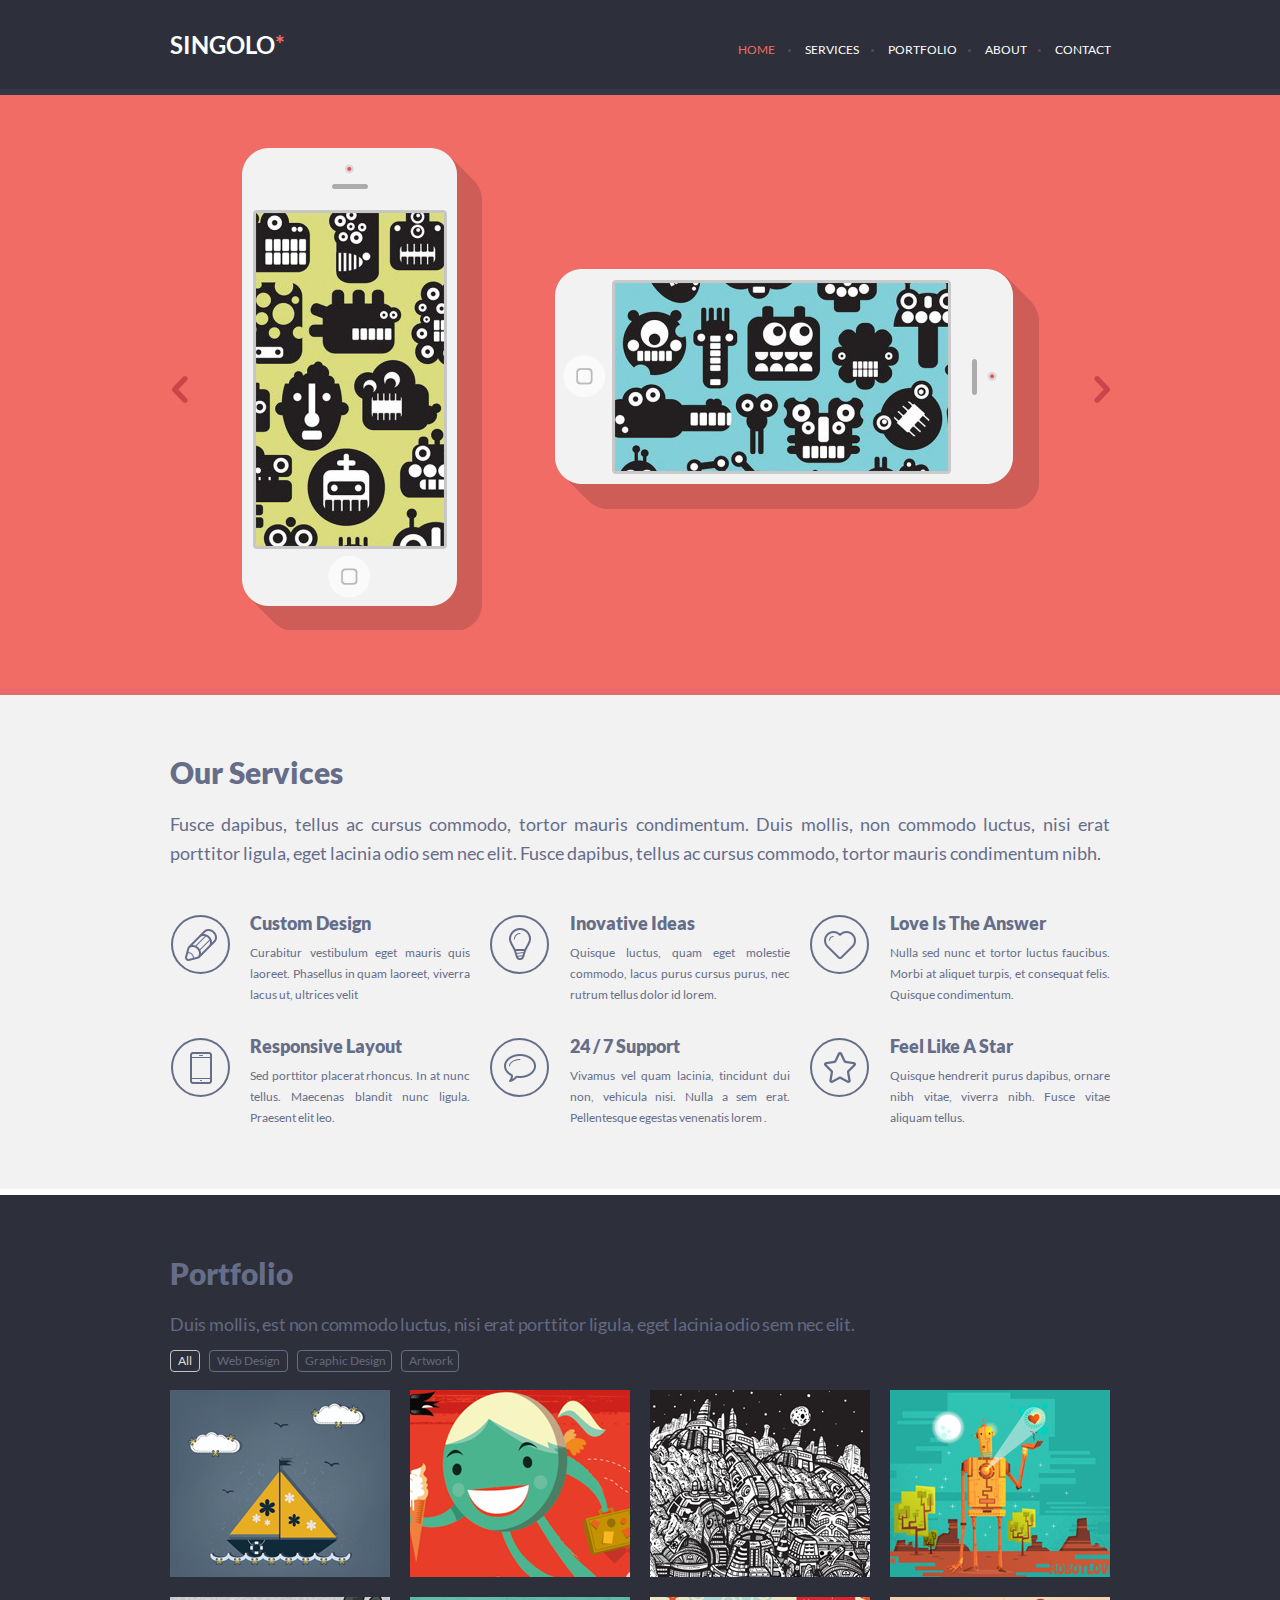
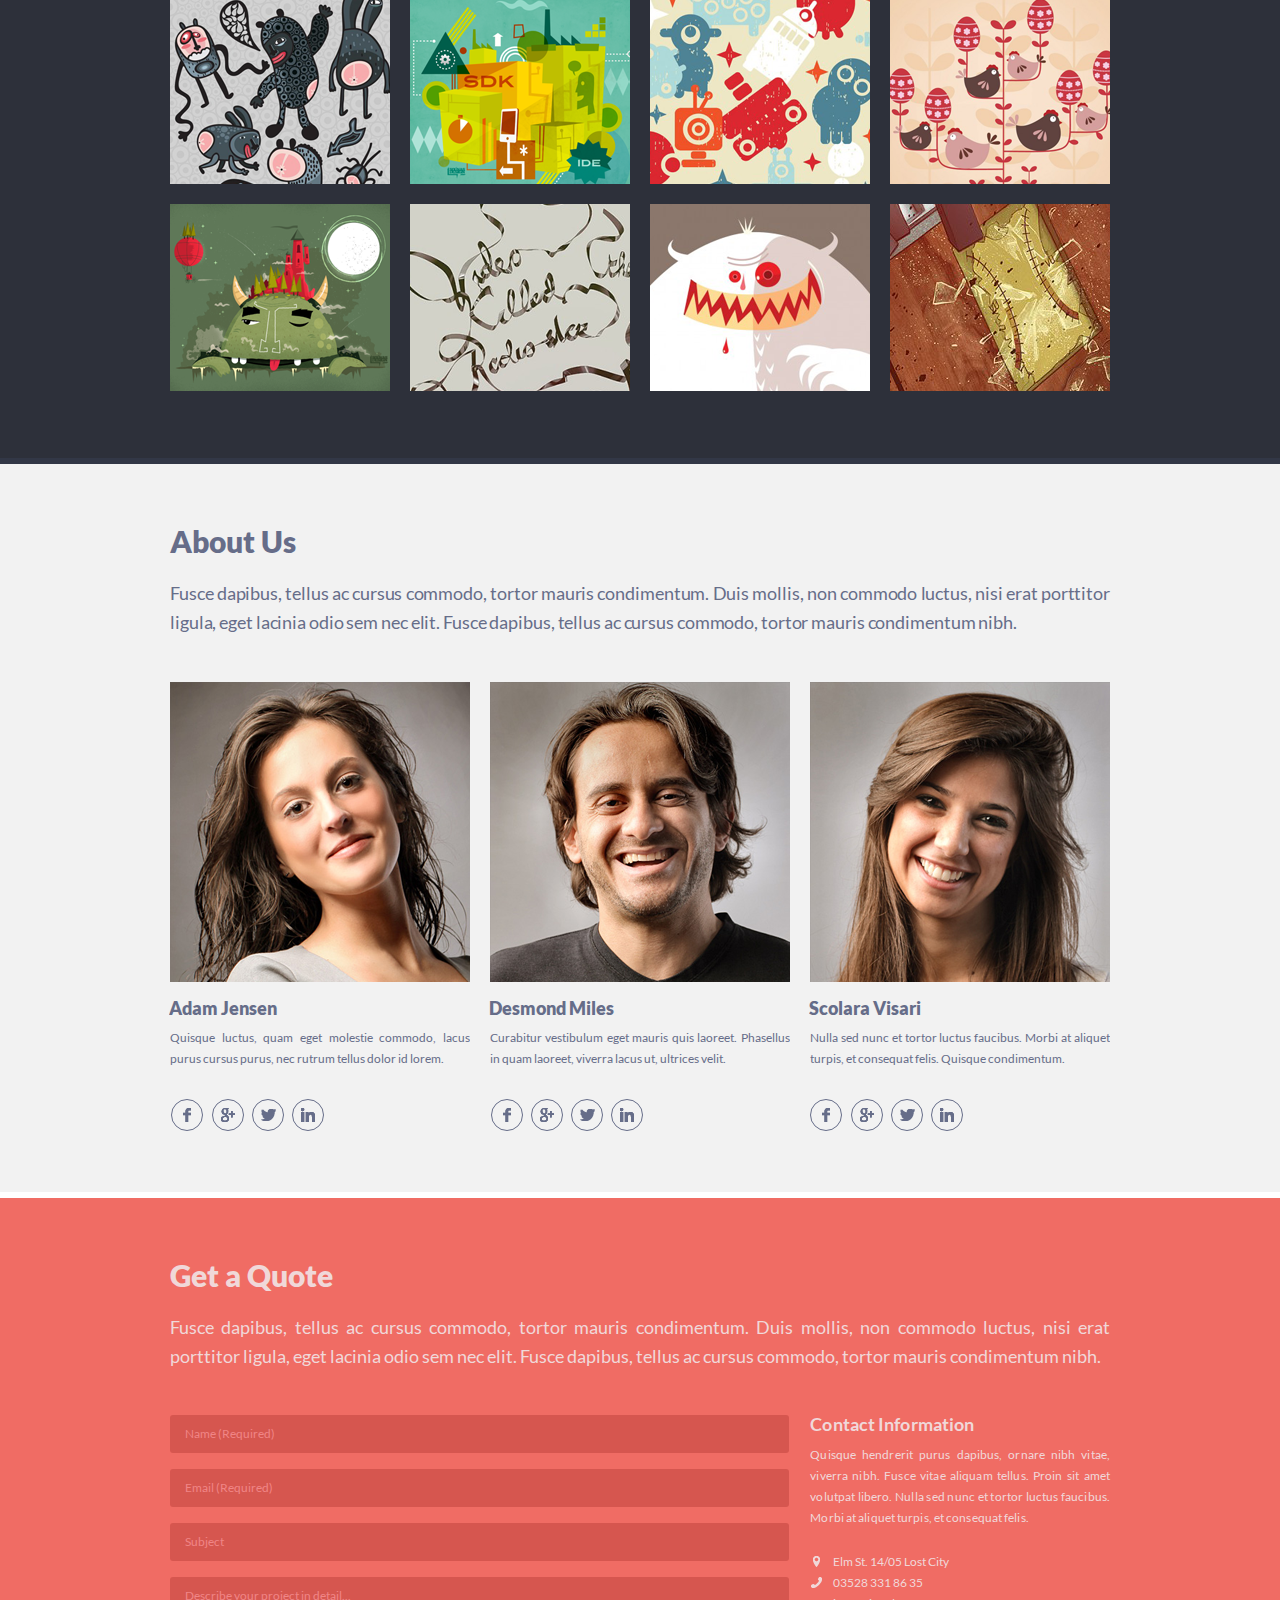
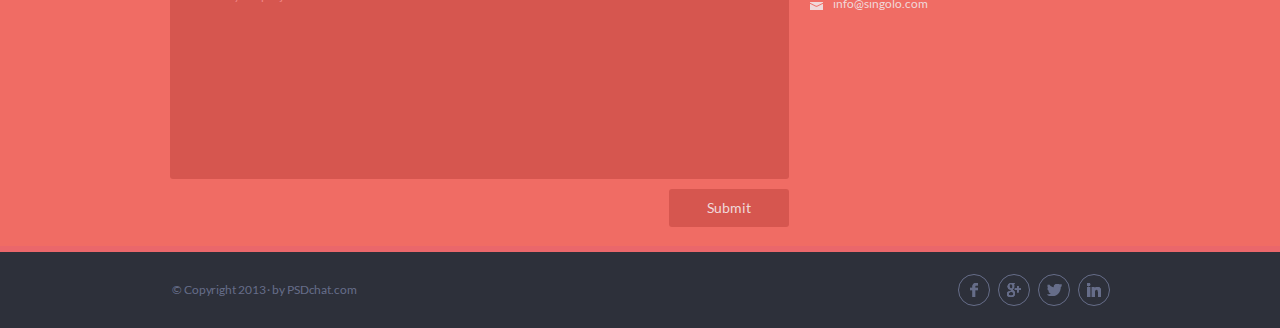
==== index.html @ 7d0e6f96 "feat: add additional js validation" ====
<!DOCTYPE html>
<html lang="en">
<head>
    <meta charset="UTF-8">
    <meta name="viewport" content="width=device-width, initial-scale=1.0">
    <title>Singolo</title>
    <link rel="stylesheet" href="style.css">
</head>

<body>

    <header class="header" id="home">
        <div class="wrapper">
            <a class="logo" href="#">SINGOLO<span class="logo__star">*</span></a>
            <h1 class="hidden">SINGOLO</h1>
            <nav class="navigation">
                <ul id="menu">
                    <li class="navigation__item navigation__item_current"><a href="#home">HOME</a></li>
                    <li class="navigation__item"><a href="#services">SERVICES</a></li>
                    <li class="navigation__item"><a href="#portfolio">PORTFOLIO</a></li>
                    <li class="navigation__item"><a href="#about">ABOUT</a></li>
                    <li class="navigation__item"><a href="#contact">CONTACT</a></li>
                </ul>
            </nav>
        </div>
    </header>

    <section class="slider" id="slider">
        <div class="wrapper">

            <div class="arrows">
                <div class="arrows__arrow-left" id="arrow-left"></div>
                <div class="arrows__arrow-right" id="arrow-right"></div>
            </div>

            <div class="slider__container">
                <div class="slider__image slider__image_1">
                    <div class="slider__image_vertical">
                        <img class="vertical_screen" src="./assets/iPhoneVerticalScreen.png" alt="iPhone Vertical Screen">
                        <div class="vertical_screen_off"></div>
                    </div>
                    <div class="slider__image_horizontal">
                        <img class="horizontal_screen" src="./assets/iPhoneHorizontalScreen.png" alt="iPhone Horizontal Screen">
                        <div class="horizontal_screen_off"></div>
                    </div>
                </div>
                <div class="slider__image slider__image_2 hidden">
                    <img class=" " src="./assets/slider2.png" alt="slider 2">
                </div>
            </div>
            
        </div>
        
            
    </section>

    <section class="services" id="services">
        <div class="wrapper">
            <h2 class="services__title">Our Services</h2>
            <p class="services__description">Fusce dapibus, tellus ac cursus commodo, tortor mauris condimentum. Duis mollis, non commodo luctus, nisi erat porttitor ligula, eget lacinia odio sem nec elit. Fusce dapibus, tellus ac cursus commodo, tortor mauris condimentum nibh.</p>
            <div class="layout-3-column">

                <div class="service">
                    <span class="service__icon service__icon_icon-1"></span>
                    <div class="service__container">
                        <h3 class="service__title">Custom Design</h3>
                        <p class="service__description">Curabitur vestibulum eget mauris quis laoreet. Phasellus in quam laoreet, viverra lacus ut, ultrices velit</p>
                    </div>
                </div>
                <div class="service">
                    <span class="service__icon service__icon_icon-2"></span>
                    <div class="service__container">
                        <h3 class="service__title">Inovative Ideas</h3>
                        <p class="service__description">Quisque luctus, quam eget molestie commodo, lacus purus cursus purus, nec rutrum tellus dolor id lorem.</p>
                    </div>
                    
                </div>
                <div class="service">
                    <span class="service__icon service__icon_icon-3"></span>
                    <div class="service__container">
                        <h3 class="service__title">Love Is The Answer</h3>
                        <p class="service__description">Nulla sed nunc et tortor luctus faucibus. Morbi at aliquet turpis, et consequat felis. Quisque condimentum.</p>
                    </div>
                    
                </div>

                <div class="service">
                    <span class="service__icon service__icon_icon-4"></span>
                    <div class="service__container">
                        <h3 class="service__title">Responsive Layout</h3>
                        <p class="service__description">Sed porttitor placerat rhoncus. In at nunc tellus. Maecenas blandit nunc ligula. Praesent elit leo.</p>
                    </div>
                    
                </div>
                <div class="service">
                    <span class="service__icon service__icon_icon-5"></span>
                    <div class="service__container">
                        <h3 class="service__title">24 / 7 Support</h3>
                        <p class="service__description">Vivamus vel quam lacinia, tincidunt dui non, vehicula nisi. Nulla a sem erat. Pellentesque egestas venenatis lorem .</p>
                    </div>
                    
                </div>
                <div class="service">
                    <span class="service__icon service__icon_icon-6"></span>
                    <div class="service__container">
                        <h3 class="service__title">Feel Like A Star</h3>
                        <p class="service__description">Quisque hendrerit purus dapibus, ornare nibh vitae, viverra nibh. Fusce vitae aliquam tellus.</p>
                    </div>
                    
                </div>

            </div>
        </div>
    </section>

    <section class="portfolio" id="portfolio">
        <div class="wrapper">
            <h2 class="portfolio__title">Portfolio</h2>
            <p class="portfolio__descrition">Duis mollis, est non commodo luctus, nisi erat porttitor ligula, eget lacinia odio sem nec elit.</p>
            <div class="tags" id="tag-menu">
                <span class="tags__item tags__item_current">All</span>
                <span class="tags__item">Web Design</span>
                <span class="tags__item">Graphic Design</span>
                <span class="tags__item">Artwork</span>
            </div>
            <div class="layout-4-column portfolio-items" id="portfolio-items">
                <div class="portfolio-items__item">
                    <img src="./assets/pin1.png" alt="Our Work 1">
                </div>
                <div class="portfolio-items__item">
                    <img src="./assets/pin2.png" alt="Our Work 2">
                </div>
                <div class="portfolio-items__item">
                    <img src="./assets/pin3.png" alt="Our Work 3">
                </div>
                <div class="portfolio-items__item">
                    <img src="./assets/pin4.png" alt="Our Work 4">
                </div>

                <div class="portfolio-items__item">
                    <img src="./assets/pin5.png" alt="Our Work 5">
                </div>
                <div class="portfolio-items__item">
                    <img src="./assets/pin6.png" alt="Our Work 6">
                </div>
                <div class="portfolio-items__item">
                    <img src="./assets/pin7.png" alt="Our Work 7">
                </div>
                <div class="portfolio-items__item">
                    <img src="./assets/pin8.png" alt="Our Work 8">
                </div>

                <div class="portfolio-items__item">
                    <img src="./assets/pin9.png" alt="Our Work 9">
                </div>
                <div class="portfolio-items__item">
                    <img src="./assets/pin10.png" alt="Our Work 10">
                </div>
                <div class="portfolio-items__item">
                    <img src="./assets/pin11.png" alt="Our Work 11">
                </div>
                <div class="portfolio-items__item">
                    <img src="./assets/pin12.png" alt="Our Work 12">
                </div>

            </div>
        </div>
    </section>

    <section class="about-us" id="about">
        <div class="wrapper">
            <h2 class="about-us__title">About Us</h2>
            <p class="about-us__descrition">Fusce dapibus, tellus ac cursus commodo, tortor mauris condimentum. Duis mollis, non commodo luctus, nisi erat porttitor ligula, eget lacinia odio sem nec elit. Fusce dapibus, tellus ac cursus commodo, tortor mauris condimentum nibh.</p>
            <div class="layout-3-column">
                <div class="about-us__profile about-us__profile_employee-1">
                    <div class="profile__photo"></div>
                    <h3 class="profile__name">Adam Jensen</h3>
                    <p class="profile__description">Quisque luctus, quam eget molestie commodo, lacus purus cursus purus, nec rutrum tellus dolor id lorem.</p>
                    <div class="profile__social">
                        <span class="social-icon profile__social_facebook"><a class="social-link" href="#"></a></span>
                        <span class="social-icon profile__social_google"><a class="social-link" href="#"></a></span>
                        <span class="social-icon profile__social_twitter"><a class="social-link" href="#"></a></span>
                        <span class="social-icon profile__social_linkedin"><a class="social-link" href="#"></a></span>
                    </div>
                </div>
                <div class="about-us__profile about-us__profile_employee-2">
                    <div class="profile__photo"></div>
                    <h3 class="profile__name">Desmond Miles</h3>
                    <p class="profile__description">Curabitur vestibulum eget mauris quis laoreet. Phasellus in quam laoreet, viverra lacus ut, ultrices velit.</p>
                    <div class="profile__social">
                        <span class="social-icon profile__social_facebook"><a class="social-link" href="#"></a></span>
                        <span class="social-icon profile__social_google"><a class="social-link" href="#"></a></span>
                        <span class="social-icon profile__social_twitter"><a class="social-link" href="#"></a></span>
                        <span class="social-icon profile__social_linkedin"><a class="social-link" href="#"></a></span>
                    </div>
                </div>
                <div class="about-us__profile about-us__profile_employee-3">
                    <div class="profile__photo"></div>
                    <h3 class="profile__name">Scolara Visari</h3>
                    <p class="profile__description">Nulla sed nunc et tortor luctus faucibus. Morbi at aliquet turpis, et consequat felis. Quisque condimentum.</p>
                    <div class="profile__social">
                        <span class="social-icon profile__social_facebook"><a class="social-link" href="#"></a></span>
                        <span class="social-icon profile__social_google"><a class="social-link" href="#"></a></span>
                        <span class="social-icon profile__social_twitter"><a class="social-link" href="#"></a></span>
                        <span class="social-icon profile__social_linkedin"><a class="social-link" href="#"></a></span>
                    </div>
                </div>
            </div>
        </div>
    </section>
    <section class="get-a-quote" id="contact">
        <div class="wrapper">
            <h2 class="get-a-quote__title">Get a Quote</h2>
            <p class="get-a-quote__descrition">Fusce dapibus, tellus ac cursus commodo, tortor mauris condimentum. Duis mollis, non commodo luctus, nisi erat porttitor ligula, eget lacinia odio sem nec elit. Fusce dapibus, tellus ac cursus commodo, tortor mauris condimentum nibh.</p>
            
            <div class="layout-2-column">
                <form class="get-a-quote__form" id="quote-form" action="" method="post">
                    <input class="form__name_input" type="text" placeholder="Name (Required)" required>
                    <input class="form__email_input" type="email" placeholder="Email (Required)" pattern="[a-z0-9._%+-]+@[a-z0-9.-]+\.[a-z]{2,}$" required>
                    <input class="form__subject_input" type="text" placeholder="Subject">
                    <textarea class="form__details_textarea" name="Details" cols="30" rows="10" placeholder="Describe your project in detail..."></textarea>
                    <input class="form__submit-button" type="submit" value="Submit">
                </form>
                <div class="contacts">
                    <h3 class="contacts__title">Contact Information</h3>
                    <p class="contacts__description">Quisque hendrerit purus dapibus, ornare nibh vitae, viverra nibh. Fusce vitae aliquam tellus. Proin sit amet volutpat libero. Nulla sed nunc et tortor luctus faucibus. Morbi at aliquet turpis, et consequat felis.</p>
                    <div class="contacts__container">
                        <span class="contacts__location-adress"><a class="contacts__location-adress_link" href="#">Elm St. 14/05 Lost City</a></span>   
                        <span class="contacts__phone-number"><a class="contacts__phone-number_link" href="tel:+03528 331 86 35">03528 331 86 35</a></span>
                        <span class="contacts__email-adress"><a class="contacts__email-adress_link" href="mailto:info@singolo.com">info@singolo.com</a></span>
                    </div>
                </div>
            </div>
            
        </div>
    </section>

    <footer class="footer">
        <div class="wrapper">
            <div class="copyright">© Copyright 2013 · by PSDchat.com</div>
            <div class="profile__social">
                <span class="social-icon profile__social_facebook"><a class="social-link" href="#"></a></span>
                <span class="social-icon profile__social_google"><a class="social-link" href="#"></a></span>
                <span class="social-icon profile__social_twitter"><a class="social-link" href="#"></a></span>
                <span class="social-icon profile__social_linkedin"><a class="social-link" href="#"></a></span>
            </div>
        </div>
    </footer>
    <script src="script.js"></script> 
</body>

</html>
---- style.css ----
@font-face {
    font-family: "Lato";
    src: url("assets/Lato-Regular.ttf");
    font-weight: normal;
}
@font-face {
    font-family: "Lato";
    src: url("assets/Lato-Bold.ttf");
    font-weight: bold;
}
@font-face {
    font-family: "Lato";
    src: url("assets/Lato-Black.ttf");
    font-weight: 900;
}
@font-face {
    font-family: "Lato";
    src: url("assets/Lato-Light.ttf");
    font-weight: 300;
}

html {
    scroll-behavior: smooth;
}
body {
    margin: 0;
    color: #ffffff;
    font-size: 10px;
    font-family: 'Lato', Verdana, sans-serif;
    background-color: #f2f2f2;
}

.wrapper {
    padding: 0 40px;
    max-width: 960px;
	margin-left: auto;
    margin-right: auto;
}
.hidden {
    position: absolute;
    visibility: hidden;
}
.strict_hidden {
    display: none;
}
/* HEADER */
.header {
    max-height: 95px;
    background-color: #2d303a;
    border-bottom: 6px solid #323746;
}
.header .wrapper {
    height: 59px;
    padding: 30px 30px 0;
    
}
.logo{
    float: left;
    font-weight: bold;
    font-size: 2.41em;
    letter-spacing: 0;
    text-indent: 10px;
}
.logo:link, 
.logo:visited, 
.logo:hover,
.logo:active {
    text-decoration: none;
    color: white;
}
.logo span{
    display: inline-block;
    text-indent: 0;
}
.logo .logo__star {
    color: #f06c64;
}
.navigation{
    float: right;
    font-size: 12px;
    /*text-indent: 0px;*/
}
.navigation ul{
    margin: 0;
    padding: 0;
}
.navigation .navigation__item {
    position: relative;
    display: inline-block;
    margin-left: 13px;
    margin-right: 13px;
    line-height: 40px;
    letter-spacing: 0;
    cursor: pointer;
}
.navigation__item a {
    display: inline-block;
    width: 100%;
    height: 100%;
}
.navigation .navigation__item:hover {
    color: #f06c64;
    cursor: pointer;
}
.navigation__item a:link, 
.navigation__item a:visited, 
.navigation__item a:hover,
.navigation__item a:active {
    color: inherit;
    text-decoration: none;
}
.navigation__item.navigation__item_current a {
    color: #f06c64;
}
.navigation .navigation__item:not(:first-child)::before {
    position: absolute;
    left: -5px;
    display: list-item;
    content: "";
    font-size: 8px;
    color: #494e62;
}
.navigation .navigation__item:first-child {
    margin-right: 15px;
}
.navigation .navigation__item:nth-child(2) {
    margin-right: 14px;
}
.navigation .navigation__item:last-child {
    margin-right: 9px;
}

/* SLIDER */
.slider { 
    max-height: 594px;
    background-color: #f06c64;
    border-bottom: 6px solid #ea676b;
    transition: all .8s;
    overflow: hidden;
    user-select: none;
}
.slider_blue { 
    background-color: #648BF0;
    border-color: #7D9BE8;
}
.slider .wrapper {
    position: relative;
    height: 540px;
    padding: 54px 30px 0;
}
.arrows {
    position: relative;
    width: 100%;
}
.slider__image {
    position: relative;
    padding: 0;
}
@keyframes moveLeft {
    from {
        position: absolute;
        opacity: 0.5;
        right: -20px;
    }
    to {
        position: absolute;
        right: -1000px;
        opacity: 0;
    }
}
@keyframes moveRight {
    from {
        position: absolute;
        opacity: 0.5;
        left: -20px;
    }
    to {
        position: absolute;
        left: -1000px;
        opacity: 0;
    }
}
.slider__image.hidden {
    display: none;
}
.arrows__arrow-left,
.arrows__arrow-right {
    position: absolute;
    z-index: 1;
    top: 11px;
    width: 60px;
    height: 458px;
    background-size: 16px 27px;
    background-position: 11px;
    cursor: pointer;
}
.arrows__arrow-left:hover,
.arrows__arrow-right:hover {
    border-radius: 6px;
    background-color: rgba(206, 94, 87, 0.6);   
}
.slider_blue .arrows__arrow-left:hover,
.slider_blue .arrows__arrow-right:hover {
    border-radius: 6px;
    background-color: rgba(140, 164, 228, 0.7);
}
.arrows__arrow-left {
    left: 1px;
    background-image: url(./assets/chev.png);
    background-repeat: no-repeat;
}
.arrows__arrow-right {
    right: -1px;
    background-image: url(./assets/chev.png);
    background-repeat: no-repeat;
    transform: scaleX(-1);
}
.slider_blue .arrows__arrow-left,
.slider_blue .arrows__arrow-right{
    background-image: none;
}
.slider_blue .arrows__arrow-left::after {
    position: absolute;
    content: "";
    width: 100%;
    height: 100%;
    background-color: rgba(94, 124, 204, 0.9);
    -webkit-mask:  url(./assets/chev.png) no-repeat 25% 50%;
    mask: url(./assets/chev.png) no-repeat 25% 50%;
}
.slider_blue .arrows__arrow-right::after {
    position: absolute;
    content: "";
    width: 100%;
    height: 100%;
    background-color: rgba(94, 124, 204, 0.9);
    -webkit-mask:  url(./assets/chev.png) no-repeat 25% 50%;
    mask: url(./assets/chev.png) no-repeat 25% 50%;
}
.slider__image_vertical {
    position: absolute;
    left: 82px;
    top: -1px;
    padding: 65px 53px 84px 14px;
    background-image: url(./assets/iPhoneVertical.png);
    background-repeat: no-repeat;
    cursor: pointer;
}
.slider__image_horizontal {
    position: absolute;
    top: 120px;
    right: 34px;
    padding: 14px 138px 40px 60px;
    background-image: url(./assets/iPhoneHorizontal.png);
    background-repeat: no-repeat;
    cursor: pointer;
}
.slider__image_vertical:hover,
.slider__image_horizontal:hover {
    transform: scale(.99);
    transition: all .1s;
}
.vertical_screen {
    position: absolute;
    z-index: 2;
}
.vertical_screen_off {
    width: 188px;
    height: 333px;
    background-color: black;
    z-index: 1;
}
.horizontal_screen {
    position: absolute;
    z-index: 2;
}
.horizontal_screen_off {
    width: 333px;
    height: 188px;
    background-color: black;
    z-index: 1;
}
/**/

/* SERVICES */
.services {
    max-height: 506px;
    height: 100%;
    margin: 0;
    color: #666d89;
    background-color: #f2f2f2;
    border-bottom: 6px solid #fff;
    text-align: justify;
}
.services .wrapper {
    height: 464px;
    padding: 30px 30px 0;   
}
.services__title {
    margin: 29px 10px 20px;
    font-size: 3em;
    font-weight: 900;
    color: #666d89;
    letter-spacing: 0;
}
.services__description {
    margin: 0 10px 47px;
    font-size: 1.783em;
    line-height: 29px;
    font-weight: normal;
}
.layout-3-column {
    display: flex; /* or inline-flex */
    flex-direction: row;
    flex-wrap: wrap;
    justify-content: space-between;
    line-height: 17px;
}
.service {
    width: 300px;
    max-width: 300px;
    margin: 0 10px 28px;
}
.service__container {
    display: inline-block;
    margin: 0 0 0 10px;
    max-width: 220px;
    line-height: 17px;
    overflow: hidden;
}
.service__title {
    display: inline-block;
    margin: 0 0 10px;
    vertical-align: top;
    font-size: 18px;
    letter-spacing: 0;
    font-weight: 900;
    color: #666d89;
}
.service__icon {
    float: left;
    margin: 0 11px 0 0;
    width: 55px;
    height: 55px;
    border: 2px solid #666d89;
    border-radius: 50%;
    background-position: 12px 12px;
    background-repeat: no-repeat;
}
.service__icon_icon-1 {
    margin: 0 10px 0 1px;
    background-position: 12px 12px;
    background-image: url(./assets/icon1.png);
}
.service__icon_icon-2 {
    background-position: 12px 11px;
    background-image: url(./assets/icon2.png);
}
.service__icon_icon-3 {
    background-position: 12px 14px;
    background-image: url(./assets/icon3.png);
}
.service__icon_icon-4 {
    margin: 0 10px 0 1px;
    background-position: 12px 12px;
    background-image: url(./assets/icon4.png);
}
.service__icon_icon-5 {
    background-position: 12px 12px;
    background-image: url(./assets/icon5.png);
}
.service__icon_icon-6 {
    background-position: 12px 12px;
    background-image: url(./assets/icon6.png);
}
.service__description {
    margin: 0;
    font-size: 12px;
    letter-spacing: 0;
    line-height: 21px;
    font-weight: normal;
    color: #666d89;
}

/* PORTFOLIO */
.portfolio {
    max-height: 869px;
    color: #636983;
    background-color: #2d303a;
    border-bottom: 6px solid #323746;
    text-align: justify;
}
.portfolio .wrapper {
    position: relative;
    height: 833px;
    padding: 30px 30px 0;  
}
.portfolio__title{
    margin: 30px 10px 19px;
    font-size: 30px;
    font-weight: 900;
    color: #666d89;
    letter-spacing: 0;
}
.portfolio__descrition{
    margin: 0 10px;
    font-size: 18px;
    line-height: 29px;
    letter-spacing: -0.2px;
    font-weight: normal;
}
.tags {
    margin: 11px 10px;
}
.tags__item {
    display: inline-block;
    padding: 2px 7px;
    margin-right: 7px;
    font-size: 12px;
    line-height: 16px;
    color: #636983;
    border: 1px solid #666d89;
    border-radius: 4px;
    cursor: pointer;
}
.tags__item:nth-child(3),
.tags__item:nth-child(4) {
    padding-right: 5px;
}
.tags__item:hover,
.tags__item_current {
    color: #dedede;
    border-color: #c5c5c5;
    transition: all .4s;
}
.layout-4-column {
    display: flex;
    flex-direction: row;
    flex-wrap: wrap;
    margin: 18px 10px;
    justify-content: space-between;
}
.portfolio-items__item {
    margin-bottom: 20px;
    width: 220px;
    height: 187px;
    background-repeat: no-repeat;
    cursor: pointer;
    overflow: hidden;
}
.portfolio-items__item:hover:not(.active) {
    border-radius: 6px;
}
.portfolio-items__item:hover:not(.active) img {
    transform: scale(1.1);
    transition: all .1s;
}
.portfolio-items__item {
    background-color: #636983;
}
.portfolio-items__item:nth-child(n+13) {
    display: none;
}
.portfolio-items__item.active{
    outline: 5px solid #F06C64;
    outline-offset: -5px;
}
/* ABOUT US */
.about-us {
    color: #666d89;
    background-color: #f2f2f2;
    border-bottom: 6px solid #fff;
    text-align: justify;
}
.about-us .wrapper {
    width: 960px;
    max-width: 960px;
    height: 699px;
    padding: 29px 30px 0 30px;
}
.about-us__title {
    margin: 30px 10px 20px;
    font-size: 30px;
    font-weight: 900;
    color: #666d89;
    letter-spacing: 0;
}
.about-us__descrition {
    margin: 0 10px 45px;
    height: 58px;
    max-height: 58px;
    font-size: 18px;
    line-height: 29px;
    letter-spacing: -0.1px;
    font-weight: normal;
}
.layout-3-column {
    display: flex; /* or inline-flex */
    flex-direction: row;
    flex-wrap: wrap;
    justify-content: space-between;
}
.about-us__profile {
    margin: 0 10px;
    width: 300px;
    line-height: 20px;
    letter-spacing: 0;
}
.profile__name {
    margin: 16px -1px 0;
    max-inline-size: 100%;
    max-height: 20px;
    font-size: 18px;
    font-weight: 900;
    white-space: nowrap;
    overflow: hidden;
}
.profile__photo {
    width: 100%;
    height: 300px;
    background-repeat: no-repeat;
}
.about-us__profile_employee-2 {
    margin: 0 0 0 -1px;
}
.about-us__profile_employee-1 .profile__photo {
    background-image: url(./assets/photo1.png);
}
.about-us__profile_employee-2 .profile__photo {
    background-image: url(./assets/photo2.png);
}
.about-us__profile_employee-3 .profile__photo {
    background-image: url(./assets/photo3.png);
}
.profile__description {
    display: inline-block;
    margin: 9px 0 0;
    height: 100%;
    max-height: 50px;
    font-size: 12px;
    letter-spacing: 0;
    line-height: 21px;
    overflow: hidden;
}
.profile__social {
    margin: 16px 0 0 2px;
}
.about-us__profile_employee-2 .profile__social {
    margin: 16px 0 0 -1px;
}
.about-us__profile_employee-1 .profile__social_facebook {
    margin: 0 0 0 -1px;
}
.about-us__profile_employee-2 .profile__social_facebook {
    margin: 0 -1px 0 2px;
}
.about-us__profile_employee-3 .profile__social {
    margin: 16px 0 0 -1px;
}
.about-us__profile_employee-3 .profile__social_facebook {
    margin: 0 -0 0 1px;
}
.social-icon {
    position: relative;
    display: inline-block;
    width: 30px;
    height: 30px;
    border: 1px solid #666d89;
    border-radius: 50%;
    background-position: 8px;
    background-repeat: no-repeat;
    cursor: pointer;
}
.social-icon:hover {
    border: none;
    width: 32px;
    height: 32px;
    background-image: none;
    background-color: #666d89;
}
.social-icon:hover .social-link {
    margin: 1px 0 0 0;
    background-color: #f2f2f2;
    transition: background .4s;
}
.profile__social_facebook {
    margin: 0 0 0 1px;
    background-color: #f2f2f2;
    background-image: url(./assets/facebook.png);
}

.profile__social_google {
    margin: 0 0 0 7px;
    background-color: #f2f2f2;
    background-image: url(./assets/google.png);
}
.profile__social_twitter {
    margin: 0 0 0 6px;
    background-color: #f2f2f2;
    background-image: url(./assets/twitter.png);
    background-position: 9px;
}
.profile__social_linkedin {
    margin: 0 0 0 6px;
    background-color: #f2f2f2;
    background-image: url(./assets/linkedin.png);
}
.social-link {
    display: block;
    width: 100%;
    height: 30px;
}
.profile__social_facebook .social-link {
    background-color: #666d89;
    -webkit-mask:  url(./assets/facebook.png) no-repeat 50% 50%;
    mask: url(./assets/facebook.png) no-repeat 50% 50%;
}
.profile__social_google .social-link {
    background-color: #666d89;
    -webkit-mask:  url(./assets/google.png) no-repeat 50% 50%;
    mask: url(./assets/google.png) no-repeat 50% 50%;
}
.profile__social_twitter .social-link {
    background-color: #666d89;
    -webkit-mask:  url(./assets/twitter.png) no-repeat 50% 50%;
    mask: url(./assets/twitter.png) no-repeat 50% 50%;
}
.profile__social_linkedin .social-link {
    background-color: #666d89;
    -webkit-mask:  url(./assets/linkedin.png) no-repeat 50% 50%;
    mask: url(./assets/linkedin.png) no-repeat 50% 50%;
}

/* GET A QUOTE */
.get-a-quote {
    margin: 0;
    height: 100%;
    max-height: 654px;
    color: #f0d8d9;
    background-color: #f06c64;
    border-bottom: 6px solid #ea676b;
    text-align: justify;
}
.get-a-quote .wrapper{
    height: 618px;
    padding: 30px 30px 0;
}
.get-a-quote__title {
    margin: 29px 10px 20px;
    font-size: 3em;
    font-weight: 900;
    letter-spacing: 0;
}
.get-a-quote__descrition {
    max-height: 58px;
    margin: 0 10px 44px;
    font-size: 1.783em;
    line-height: 29px;
    letter-spacing: 0;
    font-weight: normal;
}
.layout-2-column {
    display: flex;
    flex-direction: row;
    flex-wrap: nowrap;
}
.get-a-quote__form {
    display: flex;
    flex-direction: column;
    align-items: flex-end;
    width: 620px;
    margin: 0 10px;
    padding: 0 1px 0 0;
    font-weight: normal;
}
.get-a-quote__form input,
.get-a-quote__form textarea {
    display: inline-block;
    width: 100%;
    padding: 10px 15px;
    border: none;
    outline: none;
    box-sizing: border-box;
    font-size: 12px;
    line-height: 18px;
    color: #f08586;
    background-color: #d6564f;    
    border-radius: 3px;
    font-weight: normal;
    font-family: 'Lato', Verdana, sans-serif;
}
.get-a-quote__form input {
    margin: 0 0 16px;
}
.get-a-quote__form input::placeholder,
.get-a-quote__form textarea::placeholder { /* Chrome, Firefox, Opera, Safari 10.1+ */
    color: #f08586;
    opacity: 1; /* Firefox */
}
.get-a-quote__form input:-ms-input-placeholder,
.get-a-quote__form textarea:-ms-input-placeholder { /* Internet Explorer 10-11 */
    color: #f08586;
}
.get-a-quote__form input::-ms-input-placeholder,
.get-a-quote__form textarea::-ms-input-placeholder { /* Microsoft Edge */
    color: #f08586;
}

.get-a-quote__form input:focus,
.get-a-quote__form textarea:focus {
    color: #251413;
    background-color: #f0d8d9;  
}
.get-a-quote__form input:focus,
.get-a-quote__form textarea:focus,
.get-a-quote__form input:active,
.get-a-quote__form textarea:active {
    outline: none;
}
.get-a-quote__form input:focus::placeholder,
.get-a-quote__form textarea:focus::placeholder {
    color: transparent;
}
.get-a-quote__form .form__details_textarea{
    max-height: 202px;
    padding: 10px 15px 12px;
    resize: none;
}
.get-a-quote__form .form__submit-button {
    margin: 10px 0;
    max-height: 38px;
    max-width: 120px;
    font-size: 14px;
    color: #f0d8d9;
    cursor: pointer;
}
.get-a-quote__form .form__submit-button:hover {
    padding: 8px 15px;
    font-weight: bold;
    border: 2px solid #f0d8d9;
    transition: all .1s;
}
.contacts {
    width: 300px;
    margin: 0 10px;
}
.contacts__title {
    margin: -2px 0 0;
    font-size: 18px;
    font-weight: bold;
    letter-spacing: 0.1px;
}
.contacts__description {
    display: inline-block;
    max-height: 90px;
    margin: 9px 0 0;
    font-size: 12px;
    letter-spacing: 0.1px;
    line-height: 21px;
}
.contacts__container{
    display: flex;
    flex-direction: column;
    margin: 26px 0 0 13px;
    font-size: 12px;
}
.contacts__container a:link,
.contacts__container a:visited,
.contacts__container a:active,
.contacts__container a:hover {
    color: inherit;
    text-decoration: none;
}
.contacts__location-adress,
.contacts__phone-number,
.contacts__email-adress {
    display: inline-block;
    position: relative;
    width: max-content;
    margin: 0 40px 6px 4px;
    padding: 0 6px;
}

.contacts__phone-number:hover,
.contacts__email-adress:hover {
    color: #f0d8d9;
    background-color: #d6564f;
    box-shadow: lightblue;
    border-radius: 3px;
    transition: background .3s;
    cursor: pointer;
}
.contacts__location-adress a::before,
.contacts__phone-number a::before,
.contacts__email-adress a::before {
    content: "";
    width: 30px;
    height: 13px;
    position: absolute;
    background-repeat: no-repeat;
}
.contacts__location-adress a::before {
    top: 1px;
    left: -17px;
    background-image: url(./assets/location.png);
}
.contacts__phone-number a::before {
    top: 1px;
    left: -17px;
    background-image: url(./assets/phone.png);
}
.contacts__email-adress a::before {
    top: 4px;
    left: -17px;
    background-image: url(./assets/mail.png);
}
.alert_message_container {
    position: fixed;
    top: 0;
    left: 0;
    margin: 0;
    width: 100vw;
    height: 100vh;
    background-color: rgba(76, 74, 73, 0.6);
}
.alert_message {
    display: flex;
    flex-direction: column;
    justify-content: center;
    align-content: center;
    position: fixed;
    top: 40%;
    left: 40%;
    background-color: #f0d8d9;
    padding: 27px 25px 19px;
    font-size: 1.1rem;
    color: #666d89;
}
.alert_message span {
    display: inline-block;
    font-size: 1rem;
    margin-bottom: 10px;
}
.alert_message span:first-child {
    margin-bottom: 14px;
    font-weight: 700;
    font-size: 1.1rem;
}
.alert_message_button-ok {
    width: 65%;
    margin: 30px auto 0;
    padding: 5px 0;
    cursor: pointer;
    background-color: rgb(240, 133, 134);
    border-radius: 6px;
    border-color: rgb(240, 133, 134);
    font-size: 1.2rem;
}
/* FOOTER */
.footer {
    width: 100%;
    height: 76px;
    max-height: 76px;
    color: #666d89;
    background-color: #2d303a;
}
.footer .wrapper {
    height: 54px;
    width: 960px;
    padding: 22px 30px 0;
    display: flex;
    flex-direction: row;
    flex-wrap: nowrap;
    justify-content: space-between;
}
.copyright {
    font-size: 12px;
    margin: 8px 0 0 12px;
    letter-spacing: -0.1px;
}
.footer .profile__social {
    margin: 0 10px 0 0;
}
.footer .social-icon {
    background-color: #2d303a;
}
.footer .social-icon:hover {
    border: none;
    width: 32px;
    height: 32px;
    background-image: none;
    background-color: #666d89;
}
.footer .social-icon:hover .social-link {
    margin: 1px 0 0 0;
    background-color: #2d303a;
    transition: background .4s;
}
.profile__social_facebook {
    margin: 0 -1px 0 0;
    background-image: url(./assets/facebook.png);
}
.profile__social_google {
    margin: 0 0 0 7px;
    background-image: url(./assets/google.png);
}
.profile__social_twitter {
    margin: 0 0 0 6px;
    background-image: url(./assets/twitter.png);
    background-position: 9px;
}
.profile__social_linkedin {
    margin: 0 0 0 6px;
    background-image: url(./assets/linkedin.png);
}
.social-link {
    display: block;
    width: 100%;
    height: 30px;
}
.profile__social_facebook .social-link {
    -webkit-mask:  url(./assets/facebook.png) no-repeat 50% 50%;
    mask: url(./assets/facebook.png) no-repeat 50% 50%;
}
.profile__social_google .social-link {
    -webkit-mask:  url(./assets/google.png) no-repeat 50% 50%;
    mask: url(./assets/google.png) no-repeat 50% 50%;
}
.profile__social_twitter .social-link {
    -webkit-mask:  url(./assets/twitter.png) no-repeat 50% 50%;
    mask: url(./assets/twitter.png) no-repeat 50% 50%;
}
.profile__social_linkedin .social-link {
    -webkit-mask:  url(./assets/linkedin.png) no-repeat 50% 50%;
    mask: url(./assets/linkedin.png) no-repeat 50% 50%;
}
.footer .social-link {
    background-color: #666d89;
}
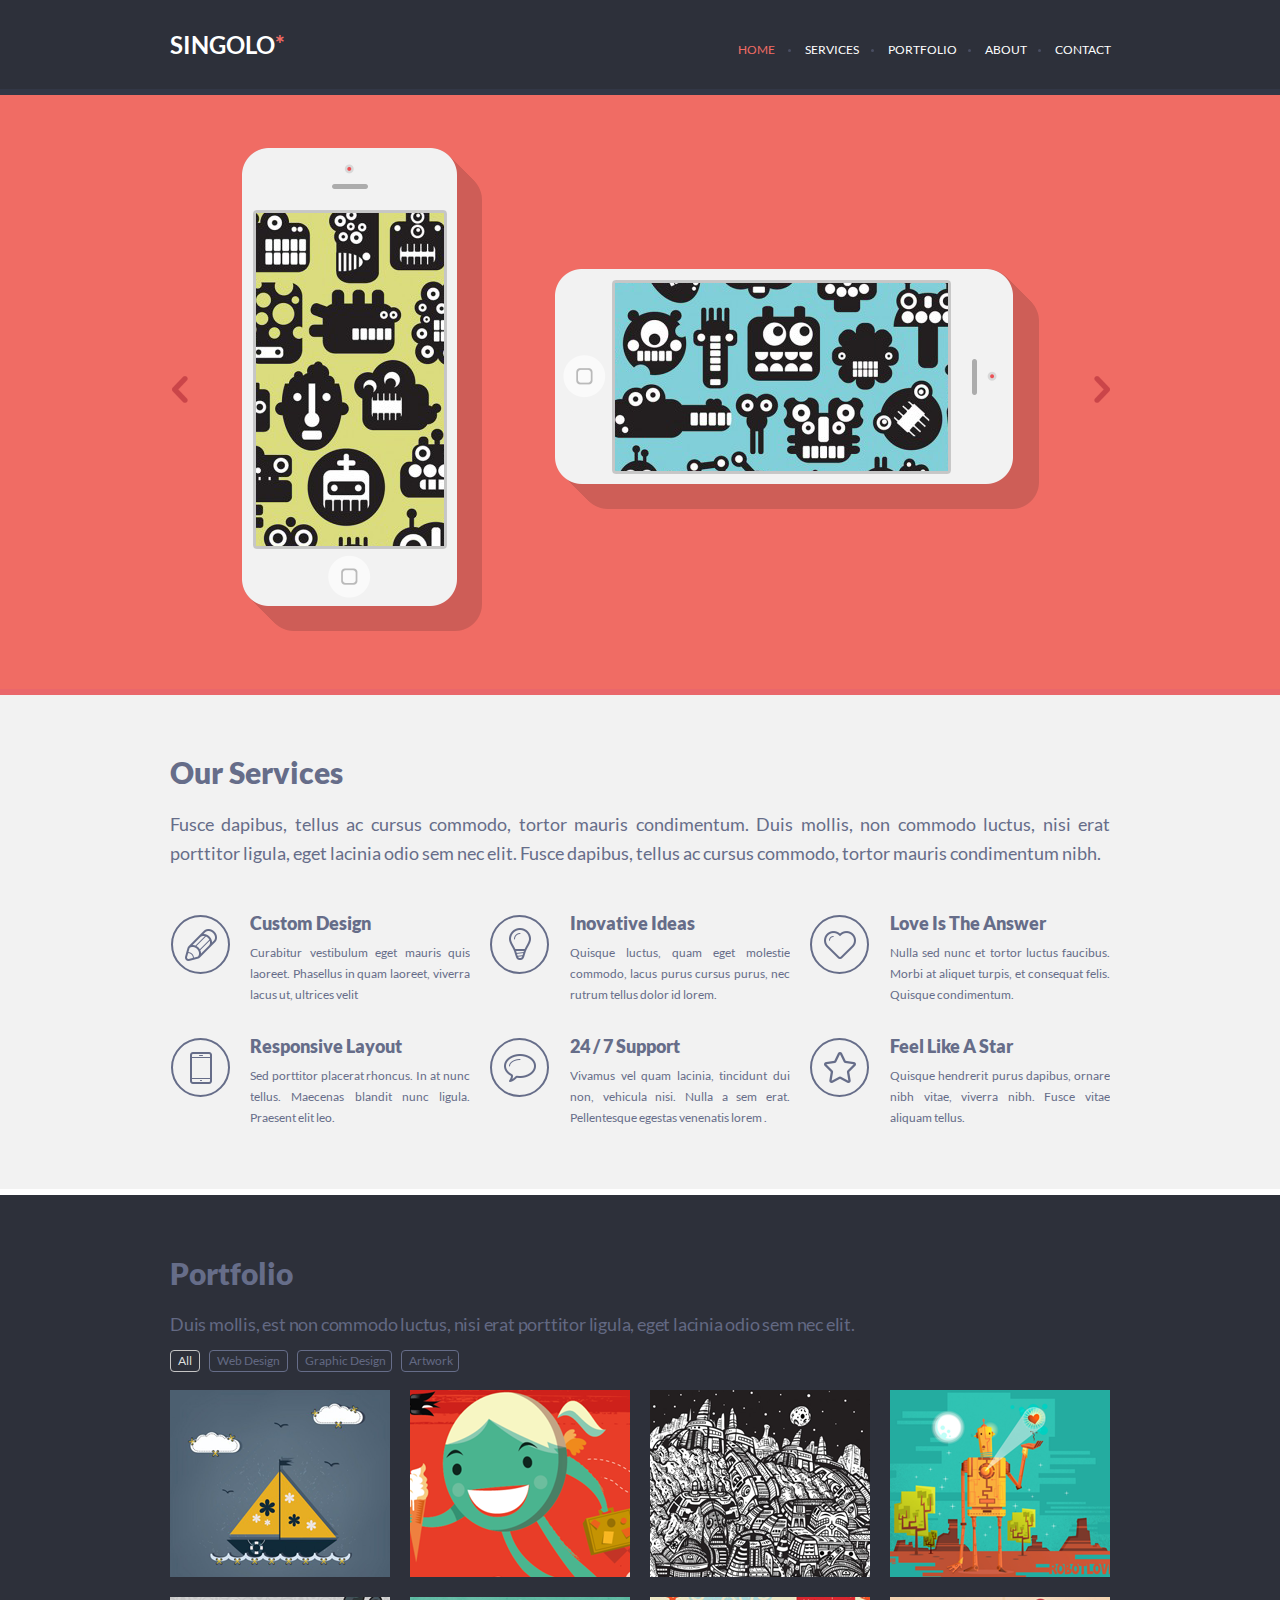
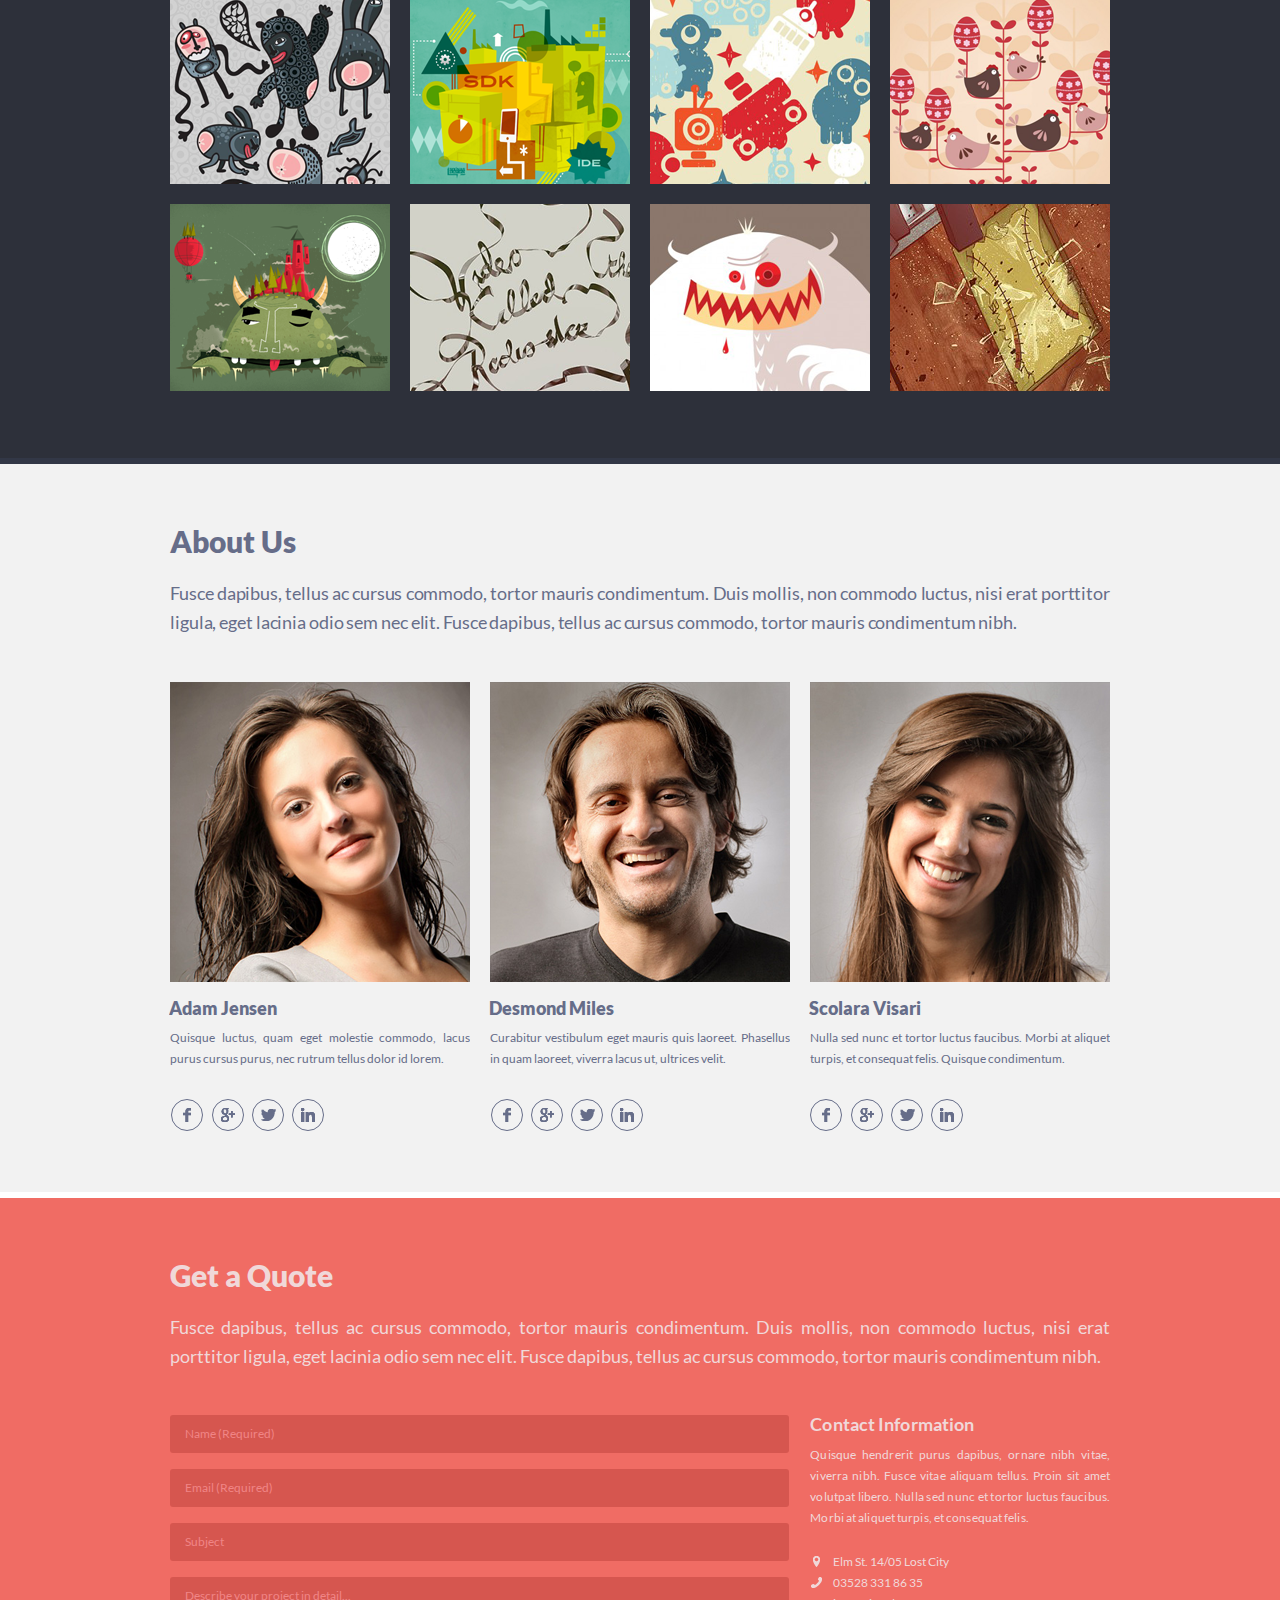
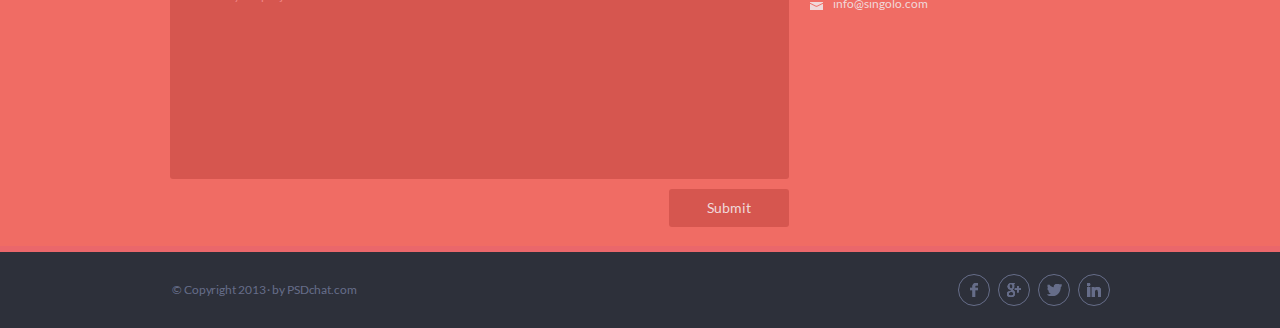
==== commit f0cbec79: "fix: change structure of phones and shadows (click on phone, without shadow) ...dont ask me why" ====
--- a/index.html
+++ b/index.html
@@ -35,13 +35,19 @@
 
             <div class="slider__container">
                 <div class="slider__image slider__image_1">
-                    <div class="slider__image_vertical">
-                        <img class="vertical_screen" src="./assets/iPhoneVerticalScreen.png" alt="iPhone Vertical Screen">
-                        <div class="vertical_screen_off"></div>
-                    </div>
-                    <div class="slider__image_horizontal">
-                        <img class="horizontal_screen" src="./assets/iPhoneHorizontalScreen.png" alt="iPhone Horizontal Screen">
-                        <div class="horizontal_screen_off"></div>
+                    <div class="phone_container" id="phone-vertical">
+                        <img class="phone" src="./assets/iPhone.png" alt="iPhone Vertical">
+                        <div class="phone_screen">
+                            <img class="screen" src="./assets/screen1.png" alt="iPhone Vertical Screen">
+                            <div class="screen_off hidden"></div>
+                        </div>
+                    </div>
+                    <div class="phone_container phone_container_horizontal" id="phone-horizontal">
+                        <img class="phone" src="./assets/iPhone.png" alt="iPhone Horizontal">
+                        <div class="phone_screen">
+                            <img class="screen" src="./assets/screen2.png" alt="iPhone Horizontal Screen">
+                            <div class="screen_off hidden"></div>
+                        </div>
                     </div>
                 </div>
                 <div class="slider__image slider__image_2 hidden">
@@ -214,12 +220,12 @@
             <p class="get-a-quote__descrition">Fusce dapibus, tellus ac cursus commodo, tortor mauris condimentum. Duis mollis, non commodo luctus, nisi erat porttitor ligula, eget lacinia odio sem nec elit. Fusce dapibus, tellus ac cursus commodo, tortor mauris condimentum nibh.</p>
             
             <div class="layout-2-column">
-                <form class="get-a-quote__form" id="quote-form" action="" method="post">
+                <form class="get-a-quote__form" id="quote-form" action="" method="post" onsubmit="return false;">
                     <input class="form__name_input" type="text" placeholder="Name (Required)" required>
                     <input class="form__email_input" type="email" placeholder="Email (Required)" pattern="[a-z0-9._%+-]+@[a-z0-9.-]+\.[a-z]{2,}$" required>
                     <input class="form__subject_input" type="text" placeholder="Subject">
                     <textarea class="form__details_textarea" name="Details" cols="30" rows="10" placeholder="Describe your project in detail..."></textarea>
-                    <input class="form__submit-button" type="submit" value="Submit">
+                    <input class="form__submit-button" id="submit-button" type="submit" value="Submit">
                 </form>
                 <div class="contacts">
                     <h3 class="contacts__title">Contact Information</h3>
--- a/style.css
+++ b/style.css
@@ -215,70 +215,78 @@
     background-repeat: no-repeat;
     transform: scaleX(-1);
 }
-.slider_blue .arrows__arrow-left,
-.slider_blue .arrows__arrow-right{
-    background-image: none;
-}
-.slider_blue .arrows__arrow-left::after {
-    position: absolute;
-    content: "";
-    width: 100%;
-    height: 100%;
-    background-color: rgba(94, 124, 204, 0.9);
-    -webkit-mask:  url(./assets/chev.png) no-repeat 25% 50%;
-    mask: url(./assets/chev.png) no-repeat 25% 50%;
-}
-.slider_blue .arrows__arrow-right::after {
-    position: absolute;
-    content: "";
-    width: 100%;
-    height: 100%;
-    background-color: rgba(94, 124, 204, 0.9);
-    -webkit-mask:  url(./assets/chev.png) no-repeat 25% 50%;
-    mask: url(./assets/chev.png) no-repeat 25% 50%;
-}
 .slider__image_vertical {
-    position: absolute;
-    left: 82px;
-    top: -1px;
-    padding: 65px 53px 84px 14px;
-    background-image: url(./assets/iPhoneVertical.png);
+    background-image: url(./assets/iPhoneVerticalShadow.png);
     background-repeat: no-repeat;
-    cursor: pointer;
 }
 .slider__image_horizontal {
     position: absolute;
     top: 120px;
     right: 34px;
     padding: 14px 138px 40px 60px;
-    background-image: url(./assets/iPhoneHorizontal.png);
+}
+.phone {
+    z-index: 2;
+    position: relative;
+    border-radius: 20px;
+    cursor: pointer;
+}
+.phone_screen {
+    position: absolute;
+    left: 10px;
+    top: 60px;
+    max-width: 196px;
+    max-height: 340px;
+    overflow: hidden;
+}
+.phone_container {
+    position: absolute;
+    left: 82px;
+    top: -1px;
+    width: 216px;
+    height: 460px;
+    border-radius: 24px;
+}
+.phone_container::after {
+    position: absolute;
+    top: 0;
+    left: 0;
+    display: block;
+    content: "";
+    width: calc(100% + 24px);
+    height: calc(100% + 24px);
+    background-image: url(./assets/iPhoneShadow.png);
     background-repeat: no-repeat;
-    cursor: pointer;
-}
-.slider__image_vertical:hover,
-.slider__image_horizontal:hover {
-    transform: scale(.99);
-    transition: all .1s;
-}
-.vertical_screen {
+}
+.screen {
+    position: relative;
+    top: -130px;
+    left: -10px;
+    z-index: 1;
+}
+.screen_off {
     position: absolute;
-    z-index: 2;
-}
-.vertical_screen_off {
-    width: 188px;
-    height: 333px;
+    top: 0;
+    left: 0;
+    z-index: 1;
+    width: 196px;
+    height: 340px;
     background-color: black;
-    z-index: 1;
-}
-.horizontal_screen {
-    position: absolute;
-    z-index: 2;
-}
-.horizontal_screen_off {
-    width: 333px;
-    height: 188px;
-    background-color: black;
-    z-index: 1;
+}
+.phone_container_horizontal {
+    transform: rotate(90deg);
+    left: unset;
+    top: -14px;
+    right: 241px;
+    height: 484px;
+}
+.phone_container_horizontal::after {
+    transform: scaleX(-1) translate(0, -26px);
+}
+.phone_container_horizontal .screen {
+    transform: rotate(-90deg);
+    top: -117px;
+    left: -115px;
 }
 /**/
 
@@ -855,6 +863,7 @@
     border-radius: 6px;
     border-color: rgb(240, 133, 134);
     font-size: 1.2rem;
+    color: #ffffff;
 }
 /* FOOTER */
 .footer {
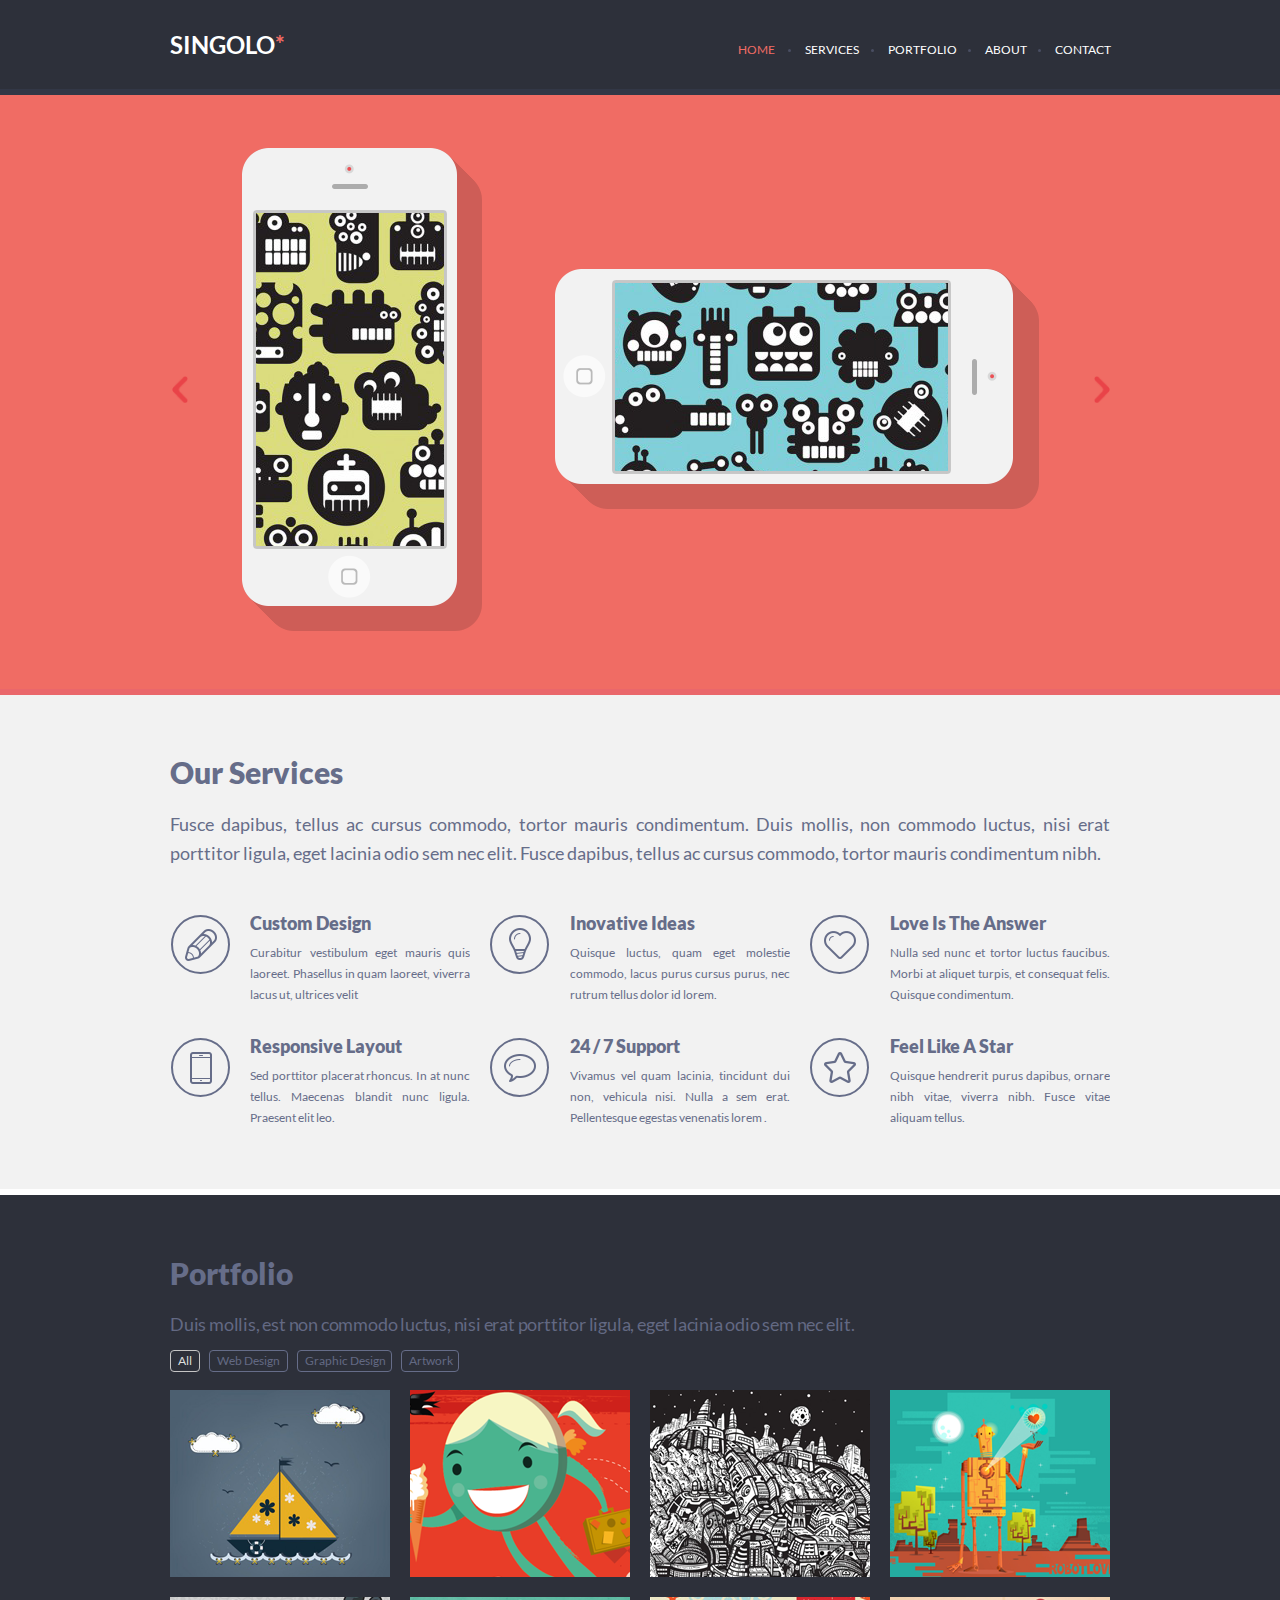
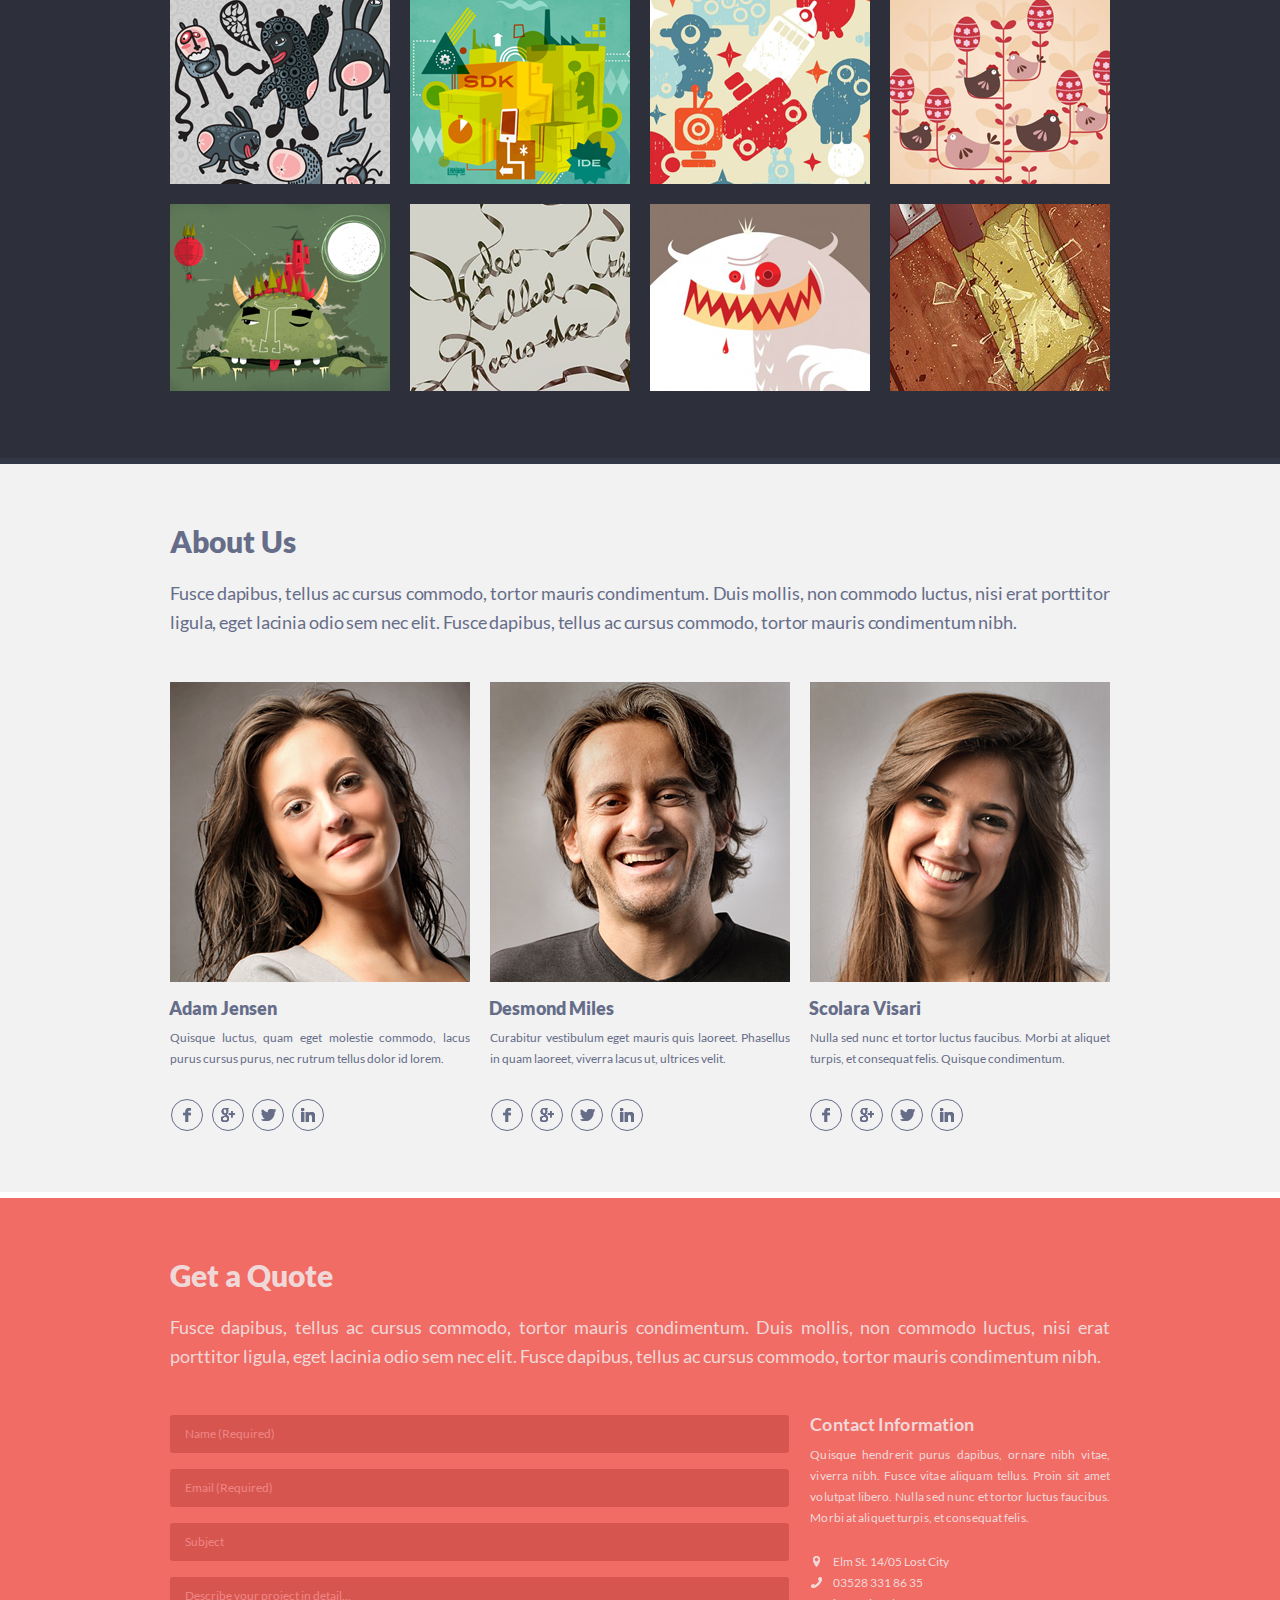
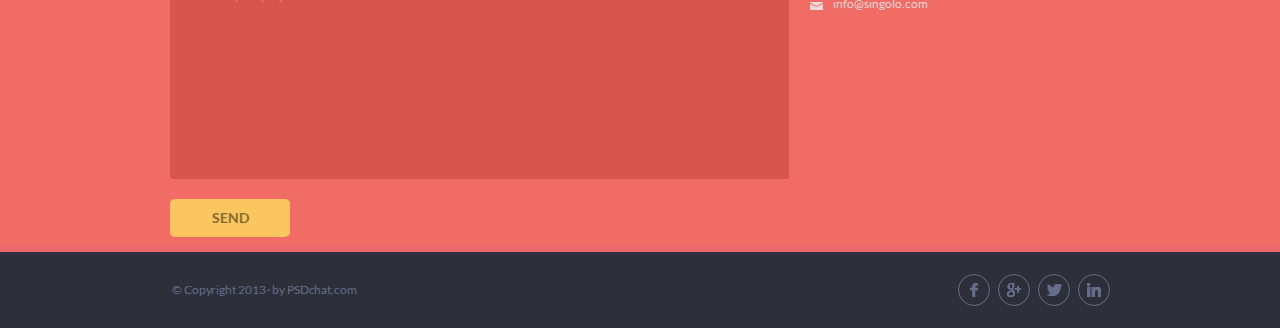
==== commit 1057e65c: "feat: implement styles for max-width 1020px" ====
--- a/index.html
+++ b/index.html
@@ -8,32 +8,34 @@
 </head>
 
 <body>
-
+    
     <header class="header" id="home">
         <div class="wrapper">
             <a class="logo" href="#">SINGOLO<span class="logo__star">*</span></a>
             <h1 class="hidden">SINGOLO</h1>
             <nav class="navigation">
                 <ul id="menu">
-                    <li class="navigation__item navigation__item_current"><a href="#home">HOME</a></li>
-                    <li class="navigation__item"><a href="#services">SERVICES</a></li>
-                    <li class="navigation__item"><a href="#portfolio">PORTFOLIO</a></li>
-                    <li class="navigation__item"><a href="#about">ABOUT</a></li>
-                    <li class="navigation__item"><a href="#contact">CONTACT</a></li>
+                    <li class="navigation__item navigation__item_current"><a href="#target_home">HOME</a></li>
+                    <li class="navigation__item"><a href="#target_services">SERVICES</a></li>
+                    <li class="navigation__item"><a href="#target_portfolio">PORTFOLIO</a></li>
+                    <li class="navigation__item"><a href="#target_about">ABOUT</a></li>
+                    <li class="navigation__item"><a href="#target_contact">CONTACT</a></li>
                 </ul>
             </nav>
         </div>
     </header>
 
     <section class="slider" id="slider">
-        <div class="wrapper">
-
-            <div class="arrows">
-                <div class="arrows__arrow-left" id="arrow-left"></div>
-                <div class="arrows__arrow-right" id="arrow-right"></div>
-            </div>
+        <a class="anchor" name="target_home">&nbsp;</a>
+        <div class="wrapper">
+
+            
 
             <div class="slider__container">
+                <div class="arrows">
+                    <div class="arrows__arrow-left" id="arrow-left"></div>
+                    <div class="arrows__arrow-right" id="arrow-right"></div>
+                </div>
                 <div class="slider__image slider__image_1">
                     <div class="phone_container" id="phone-vertical">
                         <img class="phone" src="./assets/iPhone.png" alt="iPhone Vertical">
@@ -61,6 +63,7 @@
     </section>
 
     <section class="services" id="services">
+        <a class="anchor" name="target_services">&nbsp;</a>
         <div class="wrapper">
             <h2 class="services__title">Our Services</h2>
             <p class="services__description">Fusce dapibus, tellus ac cursus commodo, tortor mauris condimentum. Duis mollis, non commodo luctus, nisi erat porttitor ligula, eget lacinia odio sem nec elit. Fusce dapibus, tellus ac cursus commodo, tortor mauris condimentum nibh.</p>
@@ -120,6 +123,7 @@
     </section>
 
     <section class="portfolio" id="portfolio">
+        <a class="anchor" name="target_portfolio">&nbsp;</a>
         <div class="wrapper">
             <h2 class="portfolio__title">Portfolio</h2>
             <p class="portfolio__descrition">Duis mollis, est non commodo luctus, nisi erat porttitor ligula, eget lacinia odio sem nec elit.</p>
@@ -174,12 +178,13 @@
     </section>
 
     <section class="about-us" id="about">
+        <a class="anchor" name="target_about">&nbsp;</a>
         <div class="wrapper">
             <h2 class="about-us__title">About Us</h2>
             <p class="about-us__descrition">Fusce dapibus, tellus ac cursus commodo, tortor mauris condimentum. Duis mollis, non commodo luctus, nisi erat porttitor ligula, eget lacinia odio sem nec elit. Fusce dapibus, tellus ac cursus commodo, tortor mauris condimentum nibh.</p>
             <div class="layout-3-column">
                 <div class="about-us__profile about-us__profile_employee-1">
-                    <div class="profile__photo"></div>
+                    <img class="profile__photo" src="./assets/photo1.png">
                     <h3 class="profile__name">Adam Jensen</h3>
                     <p class="profile__description">Quisque luctus, quam eget molestie commodo, lacus purus cursus purus, nec rutrum tellus dolor id lorem.</p>
                     <div class="profile__social">
@@ -190,7 +195,7 @@
                     </div>
                 </div>
                 <div class="about-us__profile about-us__profile_employee-2">
-                    <div class="profile__photo"></div>
+                    <img class="profile__photo" src="./assets/photo2.png">
                     <h3 class="profile__name">Desmond Miles</h3>
                     <p class="profile__description">Curabitur vestibulum eget mauris quis laoreet. Phasellus in quam laoreet, viverra lacus ut, ultrices velit.</p>
                     <div class="profile__social">
@@ -201,7 +206,7 @@
                     </div>
                 </div>
                 <div class="about-us__profile about-us__profile_employee-3">
-                    <div class="profile__photo"></div>
+                    <img class="profile__photo" src="./assets/photo3.png">
                     <h3 class="profile__name">Scolara Visari</h3>
                     <p class="profile__description">Nulla sed nunc et tortor luctus faucibus. Morbi at aliquet turpis, et consequat felis. Quisque condimentum.</p>
                     <div class="profile__social">
@@ -215,6 +220,7 @@
         </div>
     </section>
     <section class="get-a-quote" id="contact">
+        <a class="anchor" name="target_contact">&nbsp;</a>
         <div class="wrapper">
             <h2 class="get-a-quote__title">Get a Quote</h2>
             <p class="get-a-quote__descrition">Fusce dapibus, tellus ac cursus commodo, tortor mauris condimentum. Duis mollis, non commodo luctus, nisi erat porttitor ligula, eget lacinia odio sem nec elit. Fusce dapibus, tellus ac cursus commodo, tortor mauris condimentum nibh.</p>
@@ -225,7 +231,7 @@
                     <input class="form__email_input" type="email" placeholder="Email (Required)" pattern="[a-z0-9._%+-]+@[a-z0-9.-]+\.[a-z]{2,}$" required>
                     <input class="form__subject_input" type="text" placeholder="Subject">
                     <textarea class="form__details_textarea" name="Details" cols="30" rows="10" placeholder="Describe your project in detail..."></textarea>
-                    <input class="form__submit-button" id="submit-button" type="submit" value="Submit">
+                    <input class="form__submit-button" id="submit-button" type="submit" value="Send">
                 </form>
                 <div class="contacts">
                     <h3 class="contacts__title">Contact Information</h3>
--- a/style.css
+++ b/style.css
@@ -28,8 +28,11 @@
     font-size: 10px;
     font-family: 'Lato', Verdana, sans-serif;
     background-color: #f2f2f2;
-}
-
+    overflow-x: hidden;
+}
+section {
+    position: relative;
+}
 .wrapper {
     padding: 0 40px;
     max-width: 960px;
@@ -45,6 +48,9 @@
 }
 /* HEADER */
 .header {
+    position: sticky;
+    top: 0;
+    z-index: 3;
     max-height: 95px;
     background-color: #2d303a;
     border-bottom: 6px solid #323746;
@@ -78,7 +84,6 @@
 .navigation{
     float: right;
     font-size: 12px;
-    /*text-indent: 0px;*/
 }
 .navigation ul{
     margin: 0;
@@ -111,6 +116,7 @@
 }
 .navigation__item.navigation__item_current a {
     color: #f06c64;
+    transition: all .1s;
 }
 .navigation .navigation__item:not(:first-child)::before {
     position: absolute;
@@ -143,10 +149,10 @@
     background-color: #648BF0;
     border-color: #7D9BE8;
 }
-.slider .wrapper {
+.slider__container {
     position: relative;
     height: 540px;
-    padding: 54px 30px 0;
+    padding: 54px 0 0;
 }
 .arrows {
     position: relative;
@@ -288,20 +294,58 @@
     top: -117px;
     left: -115px;
 }
-/**/
+
+@media (max-width: 1020px) {
+    .slider .wrapper {
+        padding: 0;
+    }
+    .slider__container {
+        padding: 10px 10px;
+        box-sizing: border-box;
+    }
+    .phone_container {
+        transform: scaleX(0.75) scaleY(0.748);
+        top: -20px;
+        left: 5.5%;
+    }
+    .phone_container_horizontal {
+        transform: scaleX(0.758) scaleY(0.748) rotate(90deg);
+        right: 20.6%;
+        left: unset;
+    }
+    .arrows__arrow-left, .arrows__arrow-right {
+        position: absolute;
+        z-index: 1;
+        top: 176px;
+        width: 42px;
+        height: 100px;
+        background-size: 16px 27px;
+        background-position: 11px;
+    }
+    .arrows__arrow-left {
+        left: 6px;
+        right: unset;
+    }
+    .arrows__arrow-right {
+        left: unset;
+        right: 6px;
+    }
+    .slider__image_2 img {
+        width: 100%;
+    }
+}
 
 /* SERVICES */
 .services {
-    max-height: 506px;
     height: 100%;
     margin: 0;
+    padding-bottom: 28px;
     color: #666d89;
     background-color: #f2f2f2;
     border-bottom: 6px solid #fff;
     text-align: justify;
 }
 .services .wrapper {
-    height: 464px;
     padding: 30px 30px 0;   
 }
 .services__title {
@@ -318,7 +362,7 @@
     font-weight: normal;
 }
 .layout-3-column {
-    display: flex; /* or inline-flex */
+    display: flex;
     flex-direction: row;
     flex-wrap: wrap;
     justify-content: space-between;
@@ -389,7 +433,14 @@
     font-weight: normal;
     color: #666d89;
 }
-
+@media (max-width: 1020px) {
+    .services__title {
+        margin-top: 10px;
+    }
+    .services__description {
+        margin-bottom: 40px;
+    }
+}
 /* PORTFOLIO */
 .portfolio {
     max-height: 869px;
@@ -418,7 +469,7 @@
     font-weight: normal;
 }
 .tags {
-    margin: 11px 10px;
+    margin: 11px 10px 8px;
 }
 .tags__item {
     display: inline-block;
@@ -443,19 +494,22 @@
 }
 .layout-4-column {
     display: flex;
-    flex-direction: row;
     flex-wrap: wrap;
-    margin: 18px 10px;
-    justify-content: space-between;
+    margin: 0;
 }
 .portfolio-items__item {
-    margin-bottom: 20px;
-    width: 220px;
-    height: 187px;
+    flex: 1 0 20%;
+    margin: 10px;
+    max-width: 220px;
+    max-height: 187px;
     background-repeat: no-repeat;
     cursor: pointer;
     overflow: hidden;
 }
+.portfolio-items__item img {
+    width: 100%;
+    height: 100%;
+}
 .portfolio-items__item:hover:not(.active) {
     border-radius: 6px;
 }
@@ -472,6 +526,23 @@
 .portfolio-items__item.active{
     outline: 5px solid #F06C64;
     outline-offset: -5px;
+}
+@media (max-width: 1020px) {
+    .portfolio {
+        max-height: unset;
+    }
+    .portfolio .wrapper {
+        height: auto; 
+        padding-bottom: 57px;
+    }
+    .portfolio-items__item {
+        flex: 1 0 25%;
+        max-width: unset;
+        max-height: unset;
+    }
+    .portfolio-items {
+        margin-top: 20px;
+    }
 }
 /* ABOUT US */
 .about-us {
@@ -481,10 +552,8 @@
     text-align: justify;
 }
 .about-us .wrapper {
-    width: 960px;
     max-width: 960px;
-    height: 699px;
-    padding: 29px 30px 0 30px;
+    padding: 29px 30px 63px 30px;
 }
 .about-us__title {
     margin: 30px 10px 20px;
@@ -502,20 +571,17 @@
     letter-spacing: -0.1px;
     font-weight: normal;
 }
-.layout-3-column {
-    display: flex; /* or inline-flex */
-    flex-direction: row;
-    flex-wrap: wrap;
-    justify-content: space-between;
-}
 .about-us__profile {
     margin: 0 10px;
-    width: 300px;
+    flex: 1 0 30%;
     line-height: 20px;
     letter-spacing: 0;
 }
+.profile__photo {
+    width: 100%;
+}
 .profile__name {
-    margin: 16px -1px 0;
+    margin: 10px -1px 0;
     max-inline-size: 100%;
     max-height: 20px;
     font-size: 18px;
@@ -523,23 +589,7 @@
     white-space: nowrap;
     overflow: hidden;
 }
-.profile__photo {
-    width: 100%;
-    height: 300px;
-    background-repeat: no-repeat;
-}
-.about-us__profile_employee-2 {
-    margin: 0 0 0 -1px;
-}
-.about-us__profile_employee-1 .profile__photo {
-    background-image: url(./assets/photo1.png);
-}
-.about-us__profile_employee-2 .profile__photo {
-    background-image: url(./assets/photo2.png);
-}
-.about-us__profile_employee-3 .profile__photo {
-    background-image: url(./assets/photo3.png);
-}
+
 .profile__description {
     display: inline-block;
     margin: 9px 0 0;
@@ -638,12 +688,29 @@
     -webkit-mask:  url(./assets/linkedin.png) no-repeat 50% 50%;
     mask: url(./assets/linkedin.png) no-repeat 50% 50%;
 }
-
+@media (max-width: 1020px) {
+    .about-us .wrapper {
+        padding-bottom: 57px;
+    }
+    .about-us__title {
+        margin: 30px 7.5px 20px;
+    }
+    .about-us__descrition {
+        margin: 0 7.5px 45px;
+    }
+    .about-us__profile {
+        margin: 0 7.5px;
+        flex: 1 0 30%;
+        width: unset;
+    }
+    .profile__description {
+        max-height: 60px;
+    }
+}
 /* GET A QUOTE */
 .get-a-quote {
     margin: 0;
     height: 100%;
-    max-height: 654px;
     color: #f0d8d9;
     background-color: #f06c64;
     border-bottom: 6px solid #ea676b;
@@ -675,7 +742,7 @@
 .get-a-quote__form {
     display: flex;
     flex-direction: column;
-    align-items: flex-end;
+    align-items: flex-start;
     width: 620px;
     margin: 0 10px;
     padding: 0 1px 0 0;
@@ -735,11 +802,15 @@
     resize: none;
 }
 .get-a-quote__form .form__submit-button {
-    margin: 10px 0;
+    margin: 20px 0 0 0;
     max-height: 38px;
     max-width: 120px;
     font-size: 14px;
-    color: #f0d8d9;
+    font-weight: bold;
+    color: #886A30;
+    text-transform: uppercase;
+    background-color: #FBC65F;
+    border-radius: 5px;
     cursor: pointer;
 }
 .get-a-quote__form .form__submit-button:hover {
@@ -865,6 +936,12 @@
     font-size: 1.2rem;
     color: #ffffff;
 }
+@media (max-width: 1020px) {
+    .get-a-quote .wrapper {
+        padding-bottom: 57px;
+    }
+
+}
 /* FOOTER */
 .footer {
     width: 100%;
@@ -875,7 +952,7 @@
 }
 .footer .wrapper {
     height: 54px;
-    width: 960px;
+    max-width: 960px;
     padding: 22px 30px 0;
     display: flex;
     flex-direction: row;
@@ -946,4 +1023,9 @@
 .footer .social-link {
     background-color: #666d89;
 }
-
+/**/
+.anchor {
+    position: absolute;
+    left: 0px;
+    top: -60px;
+}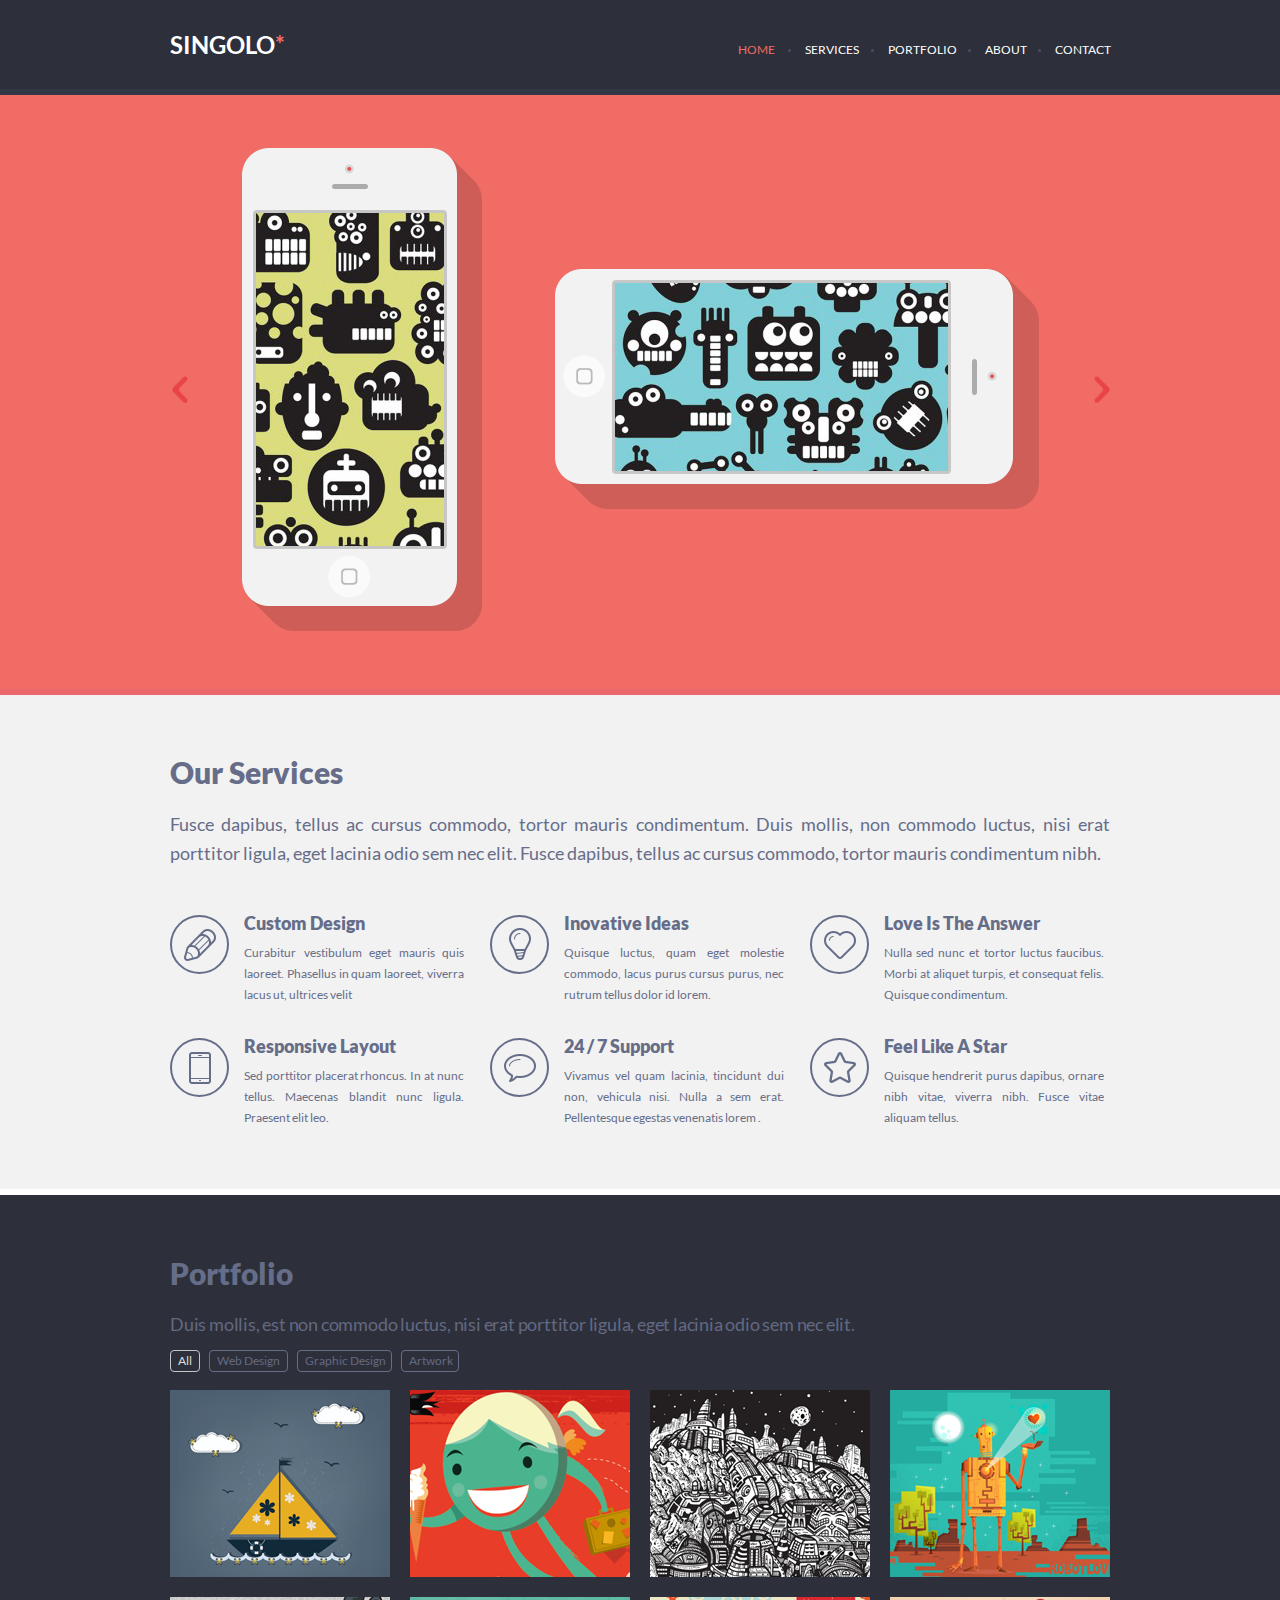
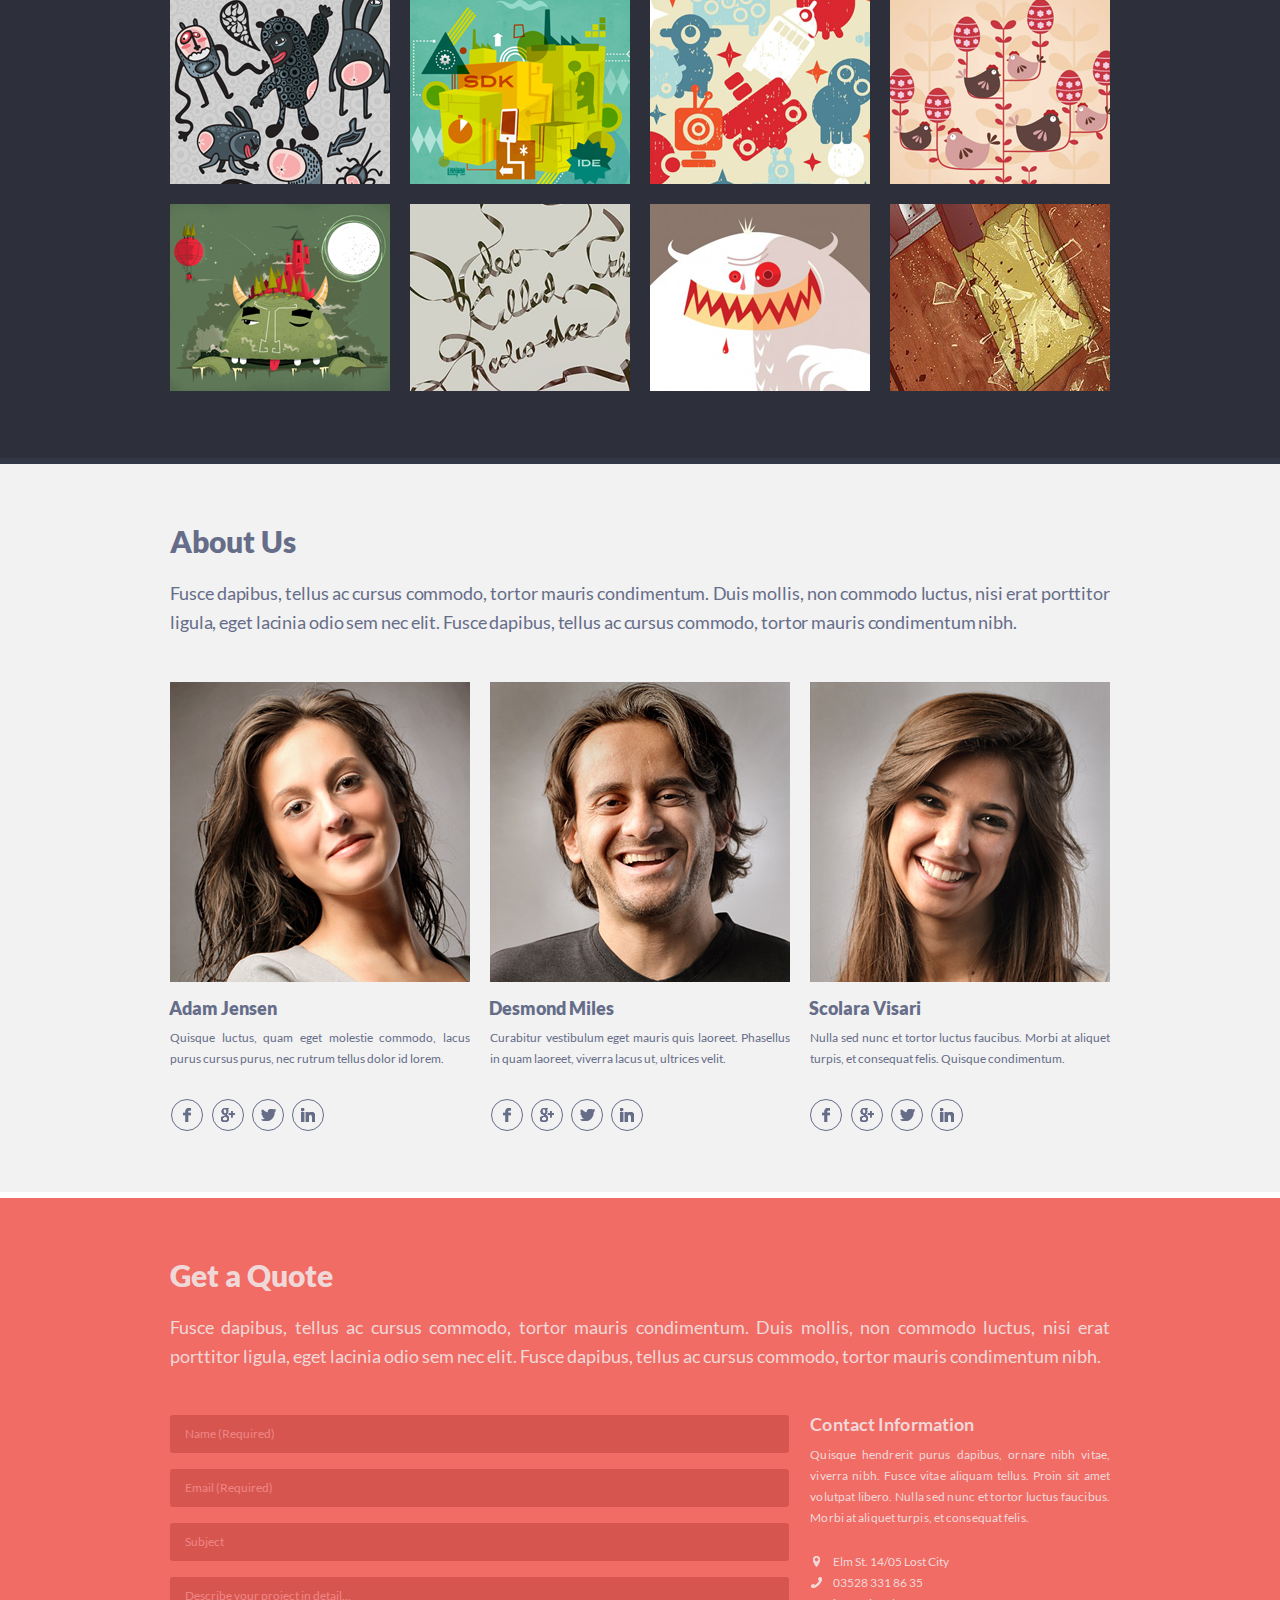
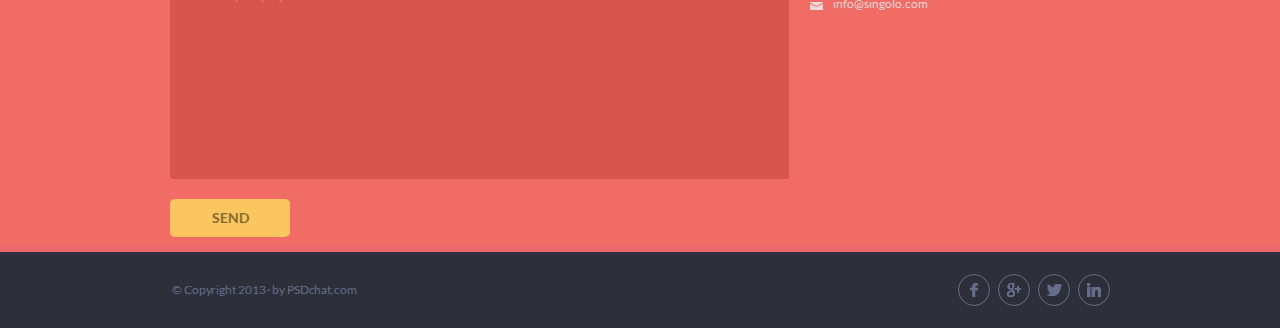
==== commit 5a4e75ae: "feat: implement styles for max-width 768px" ====
--- a/index.html
+++ b/index.html
@@ -226,14 +226,14 @@
             <p class="get-a-quote__descrition">Fusce dapibus, tellus ac cursus commodo, tortor mauris condimentum. Duis mollis, non commodo luctus, nisi erat porttitor ligula, eget lacinia odio sem nec elit. Fusce dapibus, tellus ac cursus commodo, tortor mauris condimentum nibh.</p>
             
             <div class="layout-2-column">
-                <form class="get-a-quote__form" id="quote-form" action="" method="post" onsubmit="return false;">
+                <form class="get-a-quote__form layout-2-column_elem" id="quote-form" action="" method="post" onsubmit="return false;">
                     <input class="form__name_input" type="text" placeholder="Name (Required)" required>
                     <input class="form__email_input" type="email" placeholder="Email (Required)" pattern="[a-z0-9._%+-]+@[a-z0-9.-]+\.[a-z]{2,}$" required>
                     <input class="form__subject_input" type="text" placeholder="Subject">
                     <textarea class="form__details_textarea" name="Details" cols="30" rows="10" placeholder="Describe your project in detail..."></textarea>
                     <input class="form__submit-button" id="submit-button" type="submit" value="Send">
                 </form>
-                <div class="contacts">
+                <div class="contacts layout-2-column_elem">
                     <h3 class="contacts__title">Contact Information</h3>
                     <p class="contacts__description">Quisque hendrerit purus dapibus, ornare nibh vitae, viverra nibh. Fusce vitae aliquam tellus. Proin sit amet volutpat libero. Nulla sed nunc et tortor luctus faucibus. Morbi at aliquet turpis, et consequat felis.</p>
                     <div class="contacts__container">
--- a/style.css
+++ b/style.css
@@ -135,7 +135,11 @@
 .navigation .navigation__item:last-child {
     margin-right: 9px;
 }
-
+@media (max-width: 1019px) {
+    .header .wrapper{
+        padding-right: 17px;
+    }
+}
 /* SLIDER */
 .slider { 
     max-height: 594px;
@@ -152,6 +156,7 @@
 .slider__container {
     position: relative;
     height: 540px;
+    max-height: 540px;
     padding: 54px 0 0;
 }
 .arrows {
@@ -295,9 +300,14 @@
     left: -115px;
 }
 
-@media (max-width: 1020px) {
+@media (max-width: 1019px) {
+    .slider {
+        height: calc(60vw - 9px);
+        box-sizing: border-box;
+    }
     .slider .wrapper {
         padding: 0;
+        height: 100%;
     }
     .slider__container {
         padding: 10px 10px;
@@ -305,13 +315,14 @@
     }
     .phone_container {
         transform: scaleX(0.75) scaleY(0.748);
-        top: -20px;
-        left: 5.5%;
+        top: -26px;
+        left: 6.4vw;
     }
     .phone_container_horizontal {
         transform: scaleX(0.758) scaleY(0.748) rotate(90deg);
-        right: 20.6%;
+        right: 20.6vw;
         left: unset;
+        top: -37px;
     }
     .arrows__arrow-left, .arrows__arrow-right {
         position: absolute;
@@ -331,10 +342,12 @@
         right: 6px;
     }
     .slider__image_2 img {
-        width: 100%;
-    }
-}
+        width: 95vw;
+    }
+}
+@media (max-width: 767px) {
 
+}
 /* SERVICES */
 .services {
     height: 100%;
@@ -369,7 +382,7 @@
     line-height: 17px;
 }
 .service {
-    width: 300px;
+    flex: 1 0 30%;
     max-width: 300px;
     margin: 0 10px 28px;
 }
@@ -391,7 +404,7 @@
 }
 .service__icon {
     float: left;
-    margin: 0 11px 0 0;
+    margin: 0 5px 0 0;
     width: 55px;
     height: 55px;
     border: 2px solid #666d89;
@@ -400,7 +413,6 @@
     background-repeat: no-repeat;
 }
 .service__icon_icon-1 {
-    margin: 0 10px 0 1px;
     background-position: 12px 12px;
     background-image: url(./assets/icon1.png);
 }
@@ -413,7 +425,6 @@
     background-image: url(./assets/icon3.png);
 }
 .service__icon_icon-4 {
-    margin: 0 10px 0 1px;
     background-position: 12px 12px;
     background-image: url(./assets/icon4.png);
 }
@@ -433,12 +444,39 @@
     font-weight: normal;
     color: #666d89;
 }
-@media (max-width: 1020px) {
+@media (max-width: 1019px) {
+    .services {
+        padding-bottom: 0;
+    }
     .services__title {
         margin-top: 10px;
     }
     .services__description {
         margin-bottom: 40px;
+    }
+    .service {
+        flex: 1 0 45%; 
+        display: flex;
+        flex-direction: row;
+        flex-wrap: wrap;
+        max-width: unset;
+    }
+    .service__container {
+        margin: 0 0 25px 10px;
+        max-width: 70%;
+    }
+    .service__icon {
+        min-width: 55px;
+    }
+}
+@media (max-width: 767px) {
+    .service {
+        flex: 1 0 100%; 
+        flex-wrap: nowrap;
+        margin: 0;
+    }
+    .service__container {
+        max-width: 80%;
     }
 }
 /* PORTFOLIO */
@@ -527,13 +565,20 @@
     outline: 5px solid #F06C64;
     outline-offset: -5px;
 }
-@media (max-width: 1020px) {
+@media (max-width: 1019px) {
     .portfolio {
         max-height: unset;
     }
     .portfolio .wrapper {
         height: auto; 
         padding-bottom: 57px;
+    }
+    .tags {
+        display: flex;
+        flex-wrap: wrap;
+    }
+    .tags .tags__item {
+        margin-bottom: 5px;
     }
     .portfolio-items__item {
         flex: 1 0 25%;
@@ -542,6 +587,17 @@
     }
     .portfolio-items {
         margin-top: 20px;
+    }
+}
+@media (max-width: 767px) {
+    .portfolio .wrapper {
+        padding-bottom: 37px;
+        padding-left: 22.5px;
+        padding-right: 22.5px;
+    }
+    .portfolio-items__item {
+        flex: 1 0 40%; 
+        margin: 7.5px;
     }
 }
 /* ABOUT US */
@@ -688,7 +744,7 @@
     -webkit-mask:  url(./assets/linkedin.png) no-repeat 50% 50%;
     mask: url(./assets/linkedin.png) no-repeat 50% 50%;
 }
-@media (max-width: 1020px) {
+@media (max-width: 1019px) {
     .about-us .wrapper {
         padding-bottom: 57px;
     }
@@ -705,6 +761,27 @@
     }
     .profile__description {
         max-height: 60px;
+    }
+}
+@media (max-width: 767px) {
+    .about-us .wrapper {
+        padding-bottom: 30px;
+    }
+    .about-us__profile {
+        flex: 1 0 90%;
+        margin-top: 10px;
+        padding-bottom: 10px;
+    }
+    .about-us__descrition {
+        height: unset;
+        max-height: unset;
+    }
+    .profile__description {
+        max-height: unset;
+        height: unset;
+    }
+    .profile__social {
+        margin: 5px 0 0 2px;
     }
 }
 /* GET A QUOTE */
@@ -936,11 +1013,67 @@
     font-size: 1.2rem;
     color: #ffffff;
 }
-@media (max-width: 1020px) {
+@media (max-width: 1019px) {
     .get-a-quote .wrapper {
+        height: auto;
         padding-bottom: 57px;
-    }
-
+        padding: 30px 20px 30px 30px;
+    }
+    .get-a-quote__form {
+        width: 74vw;
+        height: 40vw;
+        /*max-height: 375px;*/
+    }
+    .get-a-quote__form input {
+        padding: 10px;
+        margin: 12px 0 0 0;
+    }
+    .get-a-quote__form .form__details_textarea {
+        padding: 7px 15px 7px 10px;
+        margin-top: 12px;
+        max-height: 158px;
+    }
+    .get-a-quote__form .form__submit-button {
+        margin-top: 17px;
+        padding: 10px 15px;
+        max-width: 136px;
+    }
+    .contacts {
+        width: 35vw;
+        padding-top: 10px;
+        margin-left: 20px;
+    }
+    .contacts__description {
+        margin: 0;
+        line-height: 22px;
+    }
+    .contacts__container {
+        margin-top: 20px;
+    }
+}
+@media (max-width: 767px) {
+    .get-a-quote__descrition {
+        max-height: unset;
+    }
+    .layout-2-column {
+        flex-wrap: wrap;
+        align-content: center;
+    }
+    .layout-2-column_elem {
+        flex: 1 0 90%;
+    }
+    .get-a-quote__form {
+        width: 74vw;
+        height: 80vw;
+    }
+    .get-a-quote__form .form__submit-button {
+        max-width: unset;
+    }
+}
+@media (max-width: 374px) {
+    .get-a-quote__form {
+        height: 100vw;
+    }
 }
 /* FOOTER */
 .footer {
@@ -1023,6 +1156,22 @@
 .footer .social-link {
     background-color: #666d89;
 }
+@media (max-width: 1019px) {
+    .footer .wrapper {
+        padding: 22px 14px 0 29px;
+    }
+}
+@media (max-width: 767px) {
+    .copyright {
+        display: none;
+    }
+    .footer .wrapper {
+        padding: 10px 0;
+        flex-wrap: nowrap;
+        justify-content: space-around;
+        align-items: center;
+    }
+}
 /**/
 .anchor {
     position: absolute;
